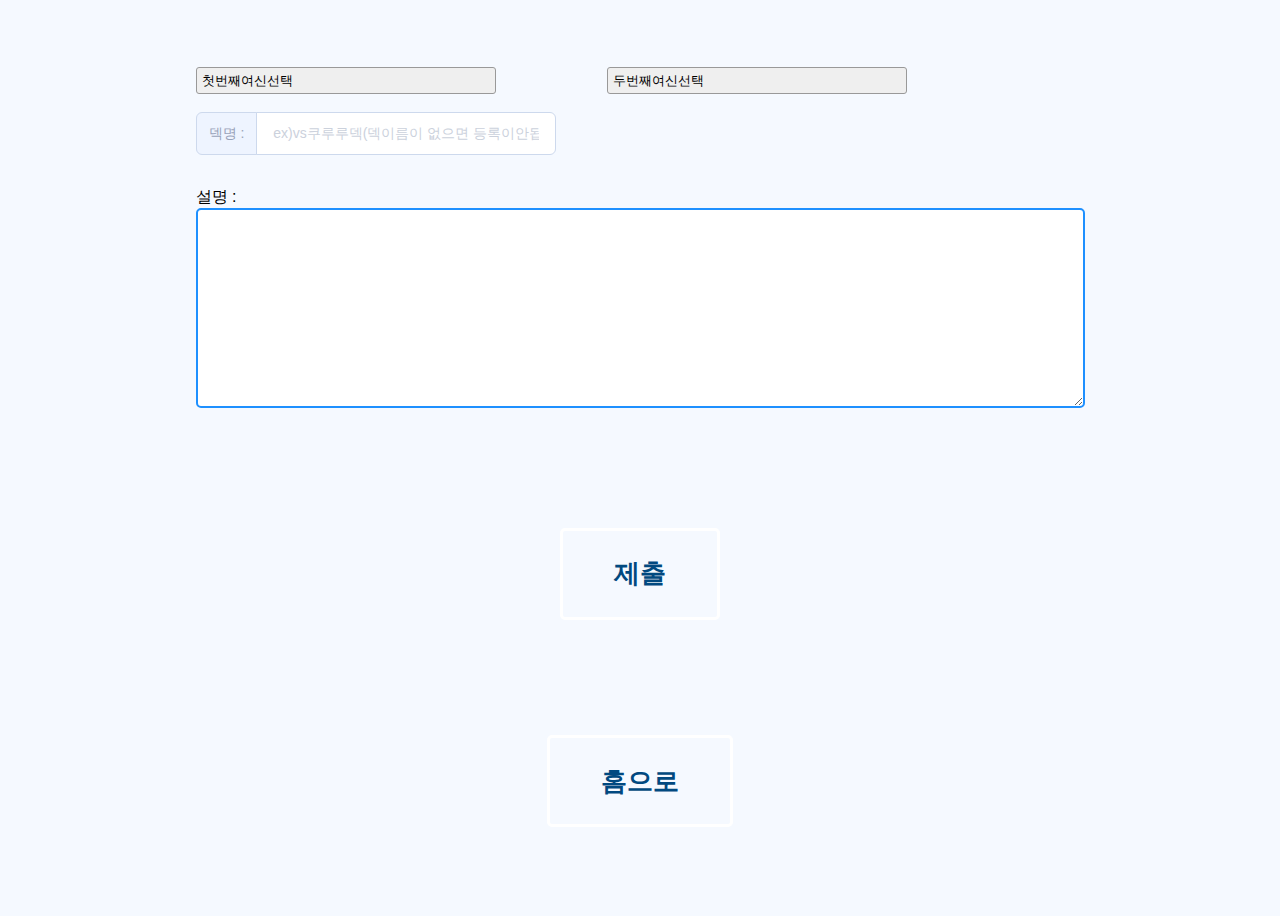
==== html/deckmake.html @ 41b7cd2e "homepage" ====
<!DOCTYPE html>
<html lang="ko">
    <head>
        
        <meta charset="UTF-8">
        <meta name="viewport" content="width=device-width,initial-scale=0.4, user-scalable=yes">
        <meta http-equiv="X-UA-Compatible" content="ie=edge">
        <title>후루요니 덱메이커 만드는중</title>

        <link rel="stylesheet" type="text/css" href="furuyoni.css">
        <style type="text/css">

        </style>
    </head>
    <body id="main">
       
        <br>

        <form action='save_page.php' method='GET' onsubmit="CheckDeck(event)">    

          

          <br>
          
        <select id="job1" name="job1" onchange="chageLangSelect()">
            <option value="" selected disabled>첫번째여신선택</option>
            <option value="1">유리나</option>
            <option value="2">유리나A</option>
            <option value="3">사이네</option>
            <option value="4">사이네A</option>
            <option value="5">사이네A2</option>
            <option value="6">히미카</option>
            <option value="7">히미카A</option>
            <option value="8">토코요</option>
            <option value="9">토코요A</option>
            <option value="10">토코요A2</option>
            <option value="11">오보로</option>
            <option value="12">오보로A</option>
            <option value="13">유키히</option>
            <option value="14">유키히A</option>
            <option value="15">신라</option>
            <option value="16">신라A</option>
            <option value="17">하가네</option>
            <option value="18">하가네A</option>
            <option value="19">치카게</option>
            <option value="20">치카게A</option>
            <option value="21">쿠루루</option>
            <option value="22">쿠루루A</option>
            <option value="23">탈리야</option>
            <option value="24">탈리야A</option>
            <option value="25">라이라</option>
            <option value="26">라이라A</option>
            <option value="27">우츠로</option>
            <option value="28">우츠로A</option>
            <option value="29">호노카</option>
            <option value="30">호노카A</option>
            <option value="31">코르누</option>
            <option value="32">야츠하</option>
            <option value="33">하츠미</option>
            <option value="34">미즈키</option>
            <option value="35">메구미</option>
            <option value="36">카나에</option>
            <option value="37">쿠루루A2</option>
            <option value="38">하츠미A</option>
            <option value="39">야츠하A</option>
            <option value="40">카무이</option>
            <option value="41">렌리</option>
        </select> 
        &nbsp;
        &nbsp;
        &nbsp;
        &nbsp;
        &nbsp;
        &nbsp;
        &nbsp;
        &nbsp;
        &nbsp;
        &nbsp;
        &nbsp;
        &nbsp;
        <select id="job2" name="job2" onchange="chageLangSelect()">
            <option value="" selected disabled>두번째여신선택</option>
            <option value="1">유리나</option>
            <option value="2">유리나A</option>
            <option value="3">사이네</option>
            <option value="4">사이네A</option>
            <option value="5">사이네A2</option>
            <option value="6">히미카</option>
            <option value="7">히미카A</option>
            <option value="8">토코요</option>
            <option value="9">토코요A</option>
            <option value="10">토코요A2</option>
            <option value="11">오보로</option>
            <option value="12">오보로A</option>
            <option value="13">유키히</option>
            <option value="14">유키히A</option>
            <option value="15">신라</option>
            <option value="16">신라A</option>
            <option value="17">하가네</option>
            <option value="18">하가네A</option>
            <option value="19">치카게</option>
            <option value="20">치카게A</option>
            <option value="21">쿠루루</option>
            <option value="22">쿠루루A</option>
            <option value="23">탈리야</option>
            <option value="24">탈리야A</option>
            <option value="25">라이라</option>
            <option value="26">라이라A</option>
            <option value="27">우츠로</option>
            <option value="28">우츠로A</option>
            <option value="29">호노카</option>
            <option value="30">호노카A</option>
            <option value="31">코르누</option>
            <option value="32">야츠하</option>
            <option value="33">하츠미</option>
            <option value="34">미즈키</option>
            <option value="35">메구미</option>
            <option value="36">카나에</option>
            <option value="37">쿠루루A2</option>
            <option value="38">하츠미A</option>
            <option value="39">야츠하A</option>
            <option value="40">카무이</option>
            <option value="41">렌리</option>
        </select>
        <br>
        <br>
        <div class="form-group">
          <span> 덱명 :</span>
          <input class="form-field" type="text"  name="deckname" placeholder="ex)vs쿠루루덱(덱이름이 없으면 등록이안됩니다)">
      </div> 
        
        <!-- <input type="text" name="deckname"><br/> -->
        
     
        설명 :  <br>
         <textarea id = "decktext" name="decktext" rows="8" cols="85"></textarea> 
  
        <!-- form action='login_page.php'>
            ID : <input id='userid' type='text'/><br>
            비밀번호 : <input id='pwd' type='password'/><br>
            <input type='submit' value = '로그인'>
          </form-->

          <!--form action='login_page.php'>
            <input type='button' 
                   value='선택' 
                   onclick="chageLangSelect()"
            />
          </form-->


          <!-- form action='a.jsp'>
            성별<br>
            <input type='checkbox' name='gender' value='female' />여성
            <input type='checkbox' name='gender' value='male' />남성
            <br>
            좋아하는 과일<br>
            <input type='checkbox' name='fruits' value='apple' />사과
            <input type='checkbox' name='fruits' value='banana' />바나나
            <input type='checkbox' name='fruits' value='orange' />오렌지
            <br>
            <input type='submit'>
          </form -->
<input type="hidden" id="deckcode1" name="deckcode1" value= "0" />
<input type="hidden" id="deckcode2" name="deckcode2"  value= "0"/>



<table border="0" width = "470">
	<th> </th>
	<th> </th>

  <tr><!-- 첫번째 줄 시작 --> 
    <td> <input type="hidden" id="c0" name="c0" onclick="DeckMakeCode1(this)" />
      <label for="c0"><span></span></label>
      <div id="c0text" style="display:none"></div>
      <img id="c0png" src="" width="300" style="display:none"></td>

    <td>  <input type="hidden" id="rc0" name="rc0" onclick="DeckMakeCode2(this)"/>
      <label for="rc0"><span></span></label>
      <div id="rc0text" style="display:none"></div>
      <img id="rc0png" src="" width="300" style="display:none"> </td>
</tr><!-- 첫번째 줄 끝 -->



<tr><!-- 두번째 줄 시작 -->
  <td>   <input type="hidden" id="c1" name="c1" onclick="DeckMakeCode1(this)" />
    <label for="c1"><span></span></label>
    <div id="c1text" style="display:none"></div>
    <img id="c1png" src="" width="300" style="display:none"></td>

  <td>  <input type="hidden" id="rc1" name="rc1" onclick="DeckMakeCode2(this)"/>
    <label for="rc1"><span></span></label>
    <div id="rc1text" style="display:none"></div>
    <img id="rc1png" src="" width="300" style="display:none"> </td>
</tr><!-- 두번째 줄 끝 -->

<tr><!-- 세번째 줄 시작 -->
  <td>  <input type="hidden" id="c2" name="c2" onclick="DeckMakeCode1(this)"/>
    <label for="c2"><span></span></label>
    <div id="c2text" style="display:none"></div>
    <img id="c2png" src="" width="300" style="display:none"> </td>

  <td>  <input type="hidden" id="rc2" name="rc2"onclick="DeckMakeCode2(this)" />
    <label for="rc2"><span></span></label>
    <div id="rc2text" style="display:none"></div>
    <img id="rc2png" src="" width="300" style="display:none"> </td>
</tr><!-- 세번째 줄 끝 -->

<tr><!-- 네번째 줄 시작 -->
  <td>
    <input type="hidden" id="c3" name="c3" onclick="DeckMakeCode1(this)"/>
    <label for="c3"><span></span></label>
    <div id="c3text" style="display:none"></div>
    <img id="c3png" src="" width="300" style="display:none">
   </td>

  <td>
    <input type="hidden" id="rc3" name="rc3" onclick="DeckMakeCode2(this)"/>
    <label for="rc3"><span></span></label>
    <div id="rc3text" style="display:none"></div>
    <img id="rc3png" src="" width="300" style="display:none"> </td>
</tr><!-- 네번째 줄 끝 -->

<tr><!-- 다번째 줄 시작 -->
  <td>
    <input type="hidden" id="c4" name="c4" onclick="DeckMakeCode1(this)"/>
    <label for="c4"><span></span></label>
    <div id="c4text" style="display:none"></div>
    <img id="c4png" src="" width="300" style="display:none"> </td>
  <td>  <input type="hidden" id="rc4" name="rc4" onclick="DeckMakeCode2(this)"/>
    <label for="rc4"><span></span></label>
    <div id="rc4text" style="display:none"></div>
    <img id="rc4png" src="" width="300" style="display:none"> </td>

</tr><!-- 다번째 줄 끝 -->

<tr><!-- 여번째 줄 시작 -->
  <td>   <input type="hidden" id="c5" name="c5" onclick="DeckMakeCode1(this)"/>
    <label for="c5"><span></span></label>
    <div id="c5text" style="display:none"></div>
    <img id="c5png" src="" width="300" style="display:none"></td>
  <td>   <input type="hidden" id="rc5" name="rc5" onclick="DeckMakeCode2(this)"/>
    <label for="rc5"><span></span></label>
    <div id="rc5text" style="display:none"></div>
    <img id="rc5png" src="" width="300" style="display:none"></td>
</tr><!-- 여번째 줄 끝 -->

<tr><!-- 일곱번째 줄 시작 -->
  <td>  <input type="hidden" id="c6" name="c6" onclick="DeckMakeCode1(this)"/>
    <label for="c6"><span></span></label>
    <div id="c6text" style="display:none"></div>
    <img id="c6png" src="" width="300" style="display:none"> </td>
  <td>  <input type="hidden" id="rc6" name="rc6" onclick="DeckMakeCode2(this)"/>
    <label for="rc6"><span></span></label>
    <div id="rc6text" style="display:none"></div>
    <img id="rc6png" src="" width="300" style="display:none"> </td>

</tr><!-- 일곱번째 줄 끝 -->

<tr><!-- 여덟번째 줄 시작 -->
  <td>  <input type="hidden" id="c7" name="c7" onclick="DeckMakeCode1(this)"/>
    <label for="c7"><span></span></label>
    <div id="c7text" style="display:none"></div>
    <img id="c7png" src="" width="300" style="display:none"> </td>
  <td>  <input type="hidden" id="rc7" name="rc7" onclick="DeckMakeCode2(this)" />
    <label for="rc7"><span></span></label>
    <div id="rc7text" style="display:none"></div>
    <img id="rc7png" src="" width="300" style="display:none"> </td>
</tr><!-- 여덟번째 줄 끝 -->


<tr><!-- 아홉번째 줄 시작 -->
  <td>   
    <input type="hidden" id="d0" name="d0" onclick="DeckMakeCode1(this)" />
    <label for="d0"><span></span></label>
    <div id="d0text" style="display:none"></div>
    <img id="d0png" src="" width="300" style="display:none"> </td>
  <td>   <input type="hidden" id="rd0" name="rd0" onclick="DeckMakeCode2(this)"/>
    <label for="rd0"><span></span></label>
    <div id="rd0text" style="display:none"></div>
    <img id="rd0png" src="" width="300" style="display:none"> </td>
</tr><!-- 아홉번째 줄 끝 -->

<tr><!-- 열번째 줄 시작 -->
  <td>   <input type="hidden" id="d1" name="d1" onclick="DeckMakeCode1(this)" />
    <label for="d1"><span></span></label>
    <div id="d1text" style="display:none"></div>
    <img id="d1png" src="" width="300" style="display:none"> </td>
  <td>   <input type="hidden" id="rd1" name="rd1" onclick="DeckMakeCode2(this)"/>
    <label for="rd1"><span></span></label>
    <div id="rd1text" style="display:none"></div>
    <img id="rd1png" src="" width="300" style="display:none"> </td>
</tr><!-- 열번째 줄 끝 -->

<tr><!-- 열하나번째 줄 시작 -->
  <td>   <input type="hidden" id="d2" name="d2" onclick="DeckMakeCode1(this)"/>
    <label for="d2"><span></span></label>
    <div id="d2text" style="display:none"></div>
    <img id="d2png" src="" width="300" style="display:none"> </td>
  <td>   <input type="hidden" id="rd2" name="rd2" onclick="DeckMakeCode2(this)"/>
    <label for="rd2"><span></span></label>
    <div id="rd2text" style="display:none"></div>
    <img id="rd2png" src="" width="300" style="display:none"> </td>
</tr><!-- 열하나번째 줄 끝 -->

<tr><!-- 열둘번째 줄 시작 -->
  <td>  <input type="hidden" id="d3" name="d3"  onclick="DeckMakeCode1(this)"/>
    <label for="d3"><span></span></label>
    <div id="d3text" style="display:none"></div>
    <img id="d3png" src="" width="300" style="display:none">  </td>
  <td>   <input type="hidden" id="rd3" name="rd3" onclick="DeckMakeCode2(this)" />
    <label for="rd3"><span></span></label>
    <div id="rd3text" style="display:none"></div>
    <img id="rd3png" src="" width="300" style="display:none"> </td>
</tr><!-- 열둘번째 줄 끝 -->

<tr><!-- 열셋번째 줄 시작 -->
  <td>  </td>
  <td>  </td>
</tr><!-- 열셋번째 줄 끝 -->
</table>




<div class="container">
<button type="submit" class="btn-3">제출</button>
</div>
</form>     


<div class="container">
  <button class="btn-3"  onclick="location.href='index.html'">홈으로</button>
</div>


<script> 
  function CheckDeck()
  {
      var count = 0;
    
      // 7개 이상체크
      for(var i = 0; i < 7;i++)
      {
        if(document.getElementById("c"+i).checked)
        {
          count++;
        }
    
        if(document.getElementById("rc"+i).checked)
        {
          count++;
        }
       
      }
      if(count != 7)
      { 

        
        alert("통상패가 7개 이하입니다.");
        event.preventDefault();
        returnToPreviousPage();
        
        return false;
        
      }
       


      count = 0;
      // 4개이상체크
      for(var i = 0; i < 4;i++)
        {
          if(document.getElementById("d"+i).checked)
          {
            count++;
          }
        
          if(document.getElementById("rd"+i).checked)
          {
            count++;
          }
       
        }
        if(count != 3)
       {
        alert("비장패가 3개 이하입니다.");
        event.preventDefault();
        returnToPreviousPage();
        return false;
      
        }

        return true;

  } 
  </script>


<script> 
  function DeckMakeCode1(e)
  { 
      var DECKCODE1 = document.getElementById("deckcode1");
      var temp = 0;
      var count = 0;
    
      // 7개 이상체크
      for(var i = 0; i < 7;i++)
      {
        if(document.getElementById("c"+i).checked)
        {
          count++;
        }
        if(count > 7)
        {
          alert("통상패 7개가 넘어갑니다");
          document.getElementById(e.id).checked = false;
          return;
        }
        if(document.getElementById("rc"+i).checked)
        {
          count++;
        }
        if(count > 7)
        {
          alert("통상패 7개가 넘어갑니다");
          document.getElementById(e.id).checked = false;
          return;
        }
      }


      count = 0;
      // 4개이상체크
      for(var i = 0; i < 4;i++)
        {
            if(document.getElementById("d"+i).checked)
            {
              count++;
            }
            if(count > 3)
            {
              alert("비장패 3개가 넘어갑니다");
              document.getElementById(e.id).checked = false;
              return;
            }
            if(document.getElementById("rd"+i).checked)
            {
              count++;
            }
            if(count > 3)
            {
              alert("비장패 3개가 넘어갑니다");
              document.getElementById(e.id).checked = false;
              return;
            }
        }



      for(var i = 0; i < 7;i++)
      {
        if(document.getElementById("c"+i).checked)
        {
         temp = temp + Math.pow(2,i);
        }
      }
      for(var i = 0; i < 4;i++)
        {
          if(document.getElementById("d"+i).checked)
          {
            temp = temp + Math.pow(2,i+8);
          }
        }
        DECKCODE1.value = temp;


    
  } 
  </script>

<script> 
  function DeckMakeCode2(e)
  { 
      var DECKCODE2 = document.getElementById("deckcode2");
      var temp = 0;
      var count = 0;

 // 7개 이상체크
      for(var i = 0; i < 7;i++)
      {
        if(document.getElementById("c"+i).checked)
        {
          count++;
        }
        if(count > 7)
        {
          alert("통상패 7개가 넘어갑니다");
          document.getElementById(e.id).checked = false;
          return;
        }
        if(document.getElementById("rc"+i).checked)
        {
          count++;
        }
        if(count > 7)
        {
          alert("통상패 7개가 넘어갑니다");
          document.getElementById(e.id).checked = false;
          return;
        }
      }

      count = 0;
      // 4개이상체크
      for(var i = 0; i < 4;i++)
        {
              if(document.getElementById("d"+i).checked)
              {
                count++;
              }
              if(count > 3)
              {
                alert("비장패 3개가 넘어갑니다");
                document.getElementById(e.id).checked = false;
                return;
              }
              if(document.getElementById("rd"+i).checked)
              {
                count++;
              }
              if(count > 3)
              {
                alert("비장패 3개가 넘어갑니다");
                document.getElementById(e.id).checked = false;
                return;
              }
        }

      for(var i = 0; i < 7;i++)
      {
        if(document.getElementById("rc"+i).checked)
        {
         temp = temp + Math.pow(2,i);
        }
      }
      for(var i = 0; i < 4;i++)
        {
          if(document.getElementById("rd"+i).checked)
          {
            temp = temp + Math.pow(2,i+8);
          }
        }
       
      DECKCODE2.value = temp;
  } 
  </script>

<!-- <script> 
  function makedeckcode(e)
  { 
      var first = document.getElementById(e);
      var value = document.getElementById("deckcode1");
     
      if(first.checked == true)
      {
        var flag = 1;
      }
      else
      {
        var flag = 0;
      }
      
      value.value("501");

       
     
  } 
  </script> -->
   
<script> 
  function chageLangSelect()
  { 
      var first = document.getElementById("job1");
      var second = document.getElementById("job2");
      var selectValue1 = first.options[first.selectedIndex].value;
      var selectValue2 = second.options[second.selectedIndex].value;
      var selectText1 = first.options[first.selectedIndex].text;
      var selectText2 = second.options[second.selectedIndex].text;
     // var target = document.getElementById("good");
     
      if(selectValue1 != "" && selectValue2 != "")
      {
          toggleImg();
          toggleImg2();
      }


  } 
  </script>
  <script>
      function toggleImg() {

        
        var first = document.getElementById("job1");
        var selectValue1 = first.options[first.selectedIndex].value;



        var yurinage = ["1.참", "2.일섬" ,"3.자루 치기","4.거합","5.기백","6.압도","7.기염만장"];
        var yurinabi = ["S1.월영이 떨어지니","S2.해안엔 파랑 일며","S3.쪽배에서 쉬노니","S4.아마네 유리나의 저력"];

        var yurinaAge = ["1.난타",	"2.일섬",	"3.자루치기",	"4.거합",	"5.기백",	"6.콩알탄",	"7.기염만장" ];
        var yurinaAbi = ["S1.월영이 떨어지니",	"S2.불완전 파도치는 폭풍우"	,"S3.쪽배에서 쉬노니"	,"S4.아마네 유리나의 저력"];

        var sainege =["1.팔방 휘두르기", "2.낫 베기" ,"3.석돌 치기","4.간파","5.권역","6.충음정","7.무음벽"];
        var sainebi = ["S1.율동호극","S2.항명공진","S3.무음쇄빙","S4.히사메 사이네의 최후의 종극"];

        var saineAge =["1.팔방 휘두르기",	"2.낫 베기"	,"3.얼음의 소리"	,"4.간파",	"5.권역"	,"6.반주",	"7.무음벽"];
        var saineAbi = ["S1.율동호극",	"S2.이중주: 탄주빙명"	,"S3.무음쇄빙",	"S4.히사메 사이네의 최후의 종극"];

        var saineA2ge =["1.팔방 휘두르기",	"2.배신",	"3.무게추",	"4.간파",	"5.권역"	,"6.충음정"	,"7.유향벽"];
        var saineA2bi = ["S1.율동호극",	"S2.항명공진",	"S3.절창절화",	"S4.히사메 사이네의 최후의 종극"];

        var himikage =["1.슛", "2.래피드 파이어" ,"3.매그넘 캐논","4.풀 버스트","5.백스탭","6.백 드래프트","7.스모크"];
        var himikabi = ["S1.레드 블릿","S2.크림즌 제로","S3.스칼렛 이매진","S4.버밀리언 필드"];

        var himikaAge =["1.슛",	"2.화염류",	"3.매그넘 캐논",	"4.풀 버스트"	,"5.살의"	,"6.백드래프트"	,"7.스모크"];
        var himikaAbi =["S1.레드 불릿",	"S2.염천・쿠레나이히미카",	"S3.스칼렛 이매진",	"S4.버밀리온 필드"];

        var tokoyoge =["1.빗어 내리기", "2.우아한 타격" ,"3.날뛰는 토끼","4.시의 춤","5.부채 뒤집기","6.바람의 무대","7.맑음의 무대"];
        var tokoyobi = ["S1.영원한 꽃","S2.천년의 새","S3.무궁한 바람","S4.불변의 달"];

        var tokoyoAge =["1.연주 흘리기"	,"2.우아한 타격",	"3.날뛰는 토끼",	"4.시의 춤",	"5.양지의 소리"	,"6.바람의 무대",	"7.맑음의 무대"];
        var tokoyoAbi =["S1.영원의 꽃",	"S2.이중주: 취탄양명",	"S3.무궁의 바람",	"S4.토코요의 달"];

        var tokoyoA2ge =["1.빗어내리기"	,"2.두려움 흘리기",	"3.날뛰는 토끼"	,"4.시의 춤",	"5.부채 뒤집기"	,"6.바람의 무대",	"7.맑음의 무대"];
        var tokoyoA2bi =["S1.영원의 꽃"	,"S2. 유구의 눈",	"S3. 덧없이 지는 여덟겹벛꽃",	"S4.토코요의 달"];

        var oboroge =["1.철사",	"2.그림자 마름",	"3.참격난무",	"4.닌자 걸음",	"5.유도",	"6.분신술",	"7.생체활성"];
        var oborobi =["S1.쿠마스케",	"S2.토비카게",	"S3.우로우오",	"S4.미카즈라"];

        var oboroAge =["1.철사",	"2.수리검",	"3.기습",	"4.닌자 걸음",	"5.유도",	"6.분신술",	"7.생체활성"];
        var oboroAbi =["S1.쿠마스케",	"S2.토비카게",	"S3.우로우오",	"S4.신대의 가지"];

        var yukihige =["1.바늘 숨기기 // 바늘 뱉기",	"2.불꽃장치 // 손뼉치기",	"3.휘둘러치기 // 끌어당기기",	"4.휘두르기 // 찔러넣기",	"5.우산 돌리기",	"6.뒷걸음질 // 숨어들기",	"7. 인연 맺기"];
        var yukihibi =["S1.흩날리는 눈꽃",	"S2.일렁이는 불꽃",	"S3.끈적이는 원통함",	"S4.빙 도는 한"];

        var yukihiAge =["1.바늘 숨기기 // 바늘 뱉기",	"2.조력 // 위협",	"3.휘둘러치기 // 끌어당기기",	"4.씨실 // 날실",	"5.우산 돌리기",	"6.뒷걸음질 // 숨어들기",	"7. 인연 맺기"];
        var yukihiAbi =["S1.흩날리는 눈꽃",	"S2.살랑이는 옷깃",	"S3.끈적이는 원통함",	"S4.빙 도는 한"];

        var sinlage =["1.입론",	"2.반론",	"3.궤변",	"4.인용",	"5.선동",	"6.장담",	"7.논파"];
        var sinlabi =["S1.완전논파",	"S2.일절이해",	"S3.천지반박",	"S4.신라판증"];

        var sinlaAge =["1.입론",	"2.진언",	"3.궤변",	"4.인용",	"5.선동",	"6.사도",	"7.논파"];
        var sinlaAbi =["S1.완전논파",	"S2.일절이해",	"S3.전지경전",	"S4.신라판증"];

        var haganege =["1.원심격",	"2.사풍진",	"3.대지 부수기",	"4.초반동",	"5.원무련",	"6.종 울리기",	"7.인력장"];
        var haganebi =["S1.대천공 크래쉬",	"S2.대파종 메갈로벨",	"S3.대중력 어트랙트",	"S4.대산맥 리스펙트"];

        var haganeAge =["1.화롯불",	"2.선회기",	"3.대지 부수기",	"4.초반동",	"5.원무련",	"6.종 울리기",	"7.인력장"];
        var haganeAbi =["S1.대연성 마테리얼",	"S2.대파종 메갈로벨",	"S3.대중력 어트랙트",	"S4.대산맥 리스펙트"];

        var chikagege =["1.쿠나이 투척",	"2.독침",	"3.둔갑술",	"4.목 베기",	"5.독 안개",	"6.까치발 걸음",	"7.진흙탕"];
        var chikagebi =["S1.호로비의 영혼 독",	"S2.반기에 얽힌 독",	"S3.윤회의 안개 독",	"S4.야미쿠라 치카게의 사는 길"];

        var chikageAge =["1.쿠나이 투척",	"2.독침",	"3.둔갑술",	"4.목 베기",	"5.장치 종이우산",	"6.분전",	"7.진흙탕"];
        var chikageAbi =["S1.호로비의 영혼 독",	"S2.반기에 얽힌 독",	"S3.윤회의 안개 독",	"S4.잔재의 인연 독"];

        var kururuge =["1.일레키텔",	"2.엑셀러",	"3.쿠루루~웅",	"4.토네이도",	"5.리게이너",	"6.모듀르~",	"7.리플렉터"];
        var kururubi =["S1.드레인 데빌",	"S2.빅 골렘",	"S3.인더스트리아",	"S4.신섭장치: 쿠루루식"];

        var kururuAge =["1.애널라이즈",	"2.엑셀러",	"3.다우징",	"4.토네이도",	"5.리게이너",	"6.모듀르~",	"7.리플렉터"];
        var kururuAbi =["S1.드레인 데빌",	"S2.빅 골렘",	"S3.라스트 리서치",	"S4.신섭장치: 쿠루루식"];

        var sariyage =["1.Burning Steam",	"2.Waving Edge",	"3.Shield Charge",	"4.Steam Cannon",	"5.Stunt",	"6.Roaring",	"7.Turbo Switch"];
        var sariyabi =["S1.Alpha-Edge",	"S2.Omega-Burst",	"S3.Thallya's Masterpiece",	"S4.Julia's BlackBox"];
                
        var sariyaAge =["1.Burning Steam",	"2.Waving Edge",	"3.Shield Charge",	"4.Steam Cannon",	"5.Quick Change",	"6.Roaring",	"7.Turbo Switch"];
        var sariyaAbi =["S1.BlackBox NEO",	"S2.OMNIS-Blaster",	"S3.Thallya's Masterpiece",	"S4.Julia's BlackBox"];
        
        var rairage =["1.짐승발톱",	"2.풍뢰격",	"3.윤회의 발톱",	"4.바람 달리기",	"5.풍뢰의 지혜",	"6.울부짖기",	"7.허공답보"];
        var rairabi =["S1.뇌라풍신조",	"S2.천뢰소환진",	"S3.풍마초래공",	"S4.원환륜회선"];
        
        var rairaAge =["1.짐승발톱",	"2.폭풍",	"3.윤회의 발톱",	"4.바람 달리기",	"5.풍뢰의 지혜",	"6.대폭풍우",	"7.허공답보"];
        var rairaAbi =["S1.뇌라풍신조",	"S2.천뢰소환진",	"S3.진풍제천의",	"S4.원환륜회선"];
        
        var uchuroge =["1.원월",	"2.검은 파동",	"3.수확",	"4.중압",	"5.그림자 날개",	"6.그림자 벽",	"7.유회주"];
        var uchurobi =["S1.회멸",	"S2.허위",	"S3.종말",	"S4.마식"];

        var uchuroAge =["1.원월",	"2.좀 먹는 먼지",	"3.수확",	"4.중압",	"5.그림자 날개",	"6.그림자 벽",	"7.유회주"];
        var uchuroAbi =["S1.잔향장치: 쿠루루식",	"S2.허위",	"S3.종말",	"S4.마식"];

        var honokage =["1.정령식",	"2.벚꽃보라",	"3.의기공진",	"4.벚꽃 날개",	"5.벚꽃 부적",	"6.지휘",	"7.순풍"];
        var honokabi =["S1.가슴에 추억을",	"S2.이 깃발의 이름 아래",	"S3.사계는 다시 돌아온다",	"S4.만천의 꽃길에서"];
        
        var honokaAge =["1.벚꽃 쌍검",	"2.벚꽃보라",	"3.의기공진",	"4.벚꽃 날개",	"5.벚꽃 부적",	"6.지휘",	"7.순풍"];
        var honokaAbi =["S1.나홀로 눈이 뜨여",	"S2.이 깃발의 이름 아래",	"S3.사계는 다시 돌아온다",	"S4.만천의 꽃길에서"];
        
        var corunuge =["1.눈의 칼날",	"2.선회날",	"3.검의 춤",	"4.눈 타기",	"5.절대영도",	"6.동상",	"7.서리 가시덤불"];
        var corunubi =["S1.콘루 루얀페",	"S2.레탈 레라",	"S3.우파스톰",	"S4.포르챨 토"];
        
        var yachuhage =["1.별의 손톱",	"2.어둠의 칼날",	"3.거울의 악마",	"4.환영보법",	"5.의지",	"6.계약",	"7.다가오는 꽃"];
        var yachuhabi =["S1.후타바거울의 재앙신",	"S2.요츠바거울의 전래동요",	"S3.무츠바거울의 별바다",	"S4.야츠하거울의 저편"];
        
        var hachumige =["1.수뢰포",	"2.수류",	"3.강산",	"4.해일",	"5.준비만전",	"6.나침반",	"7.파도 부르기"];
        var hachumibi =["S1.이사나 해역",	"S2.오요기비 포화",	"S3.카라하리 등대",	"S4.미오비키 항로"];
        
        var mizukige =["1.진두",	"2.반공",	"3.쏘아 떨구기",	"4.호령",	"5.방벽",	"6.제압전진",	"7.전장"];
        var mizukibi =["S1.천주팔룡각",	"S2.삼중슬환노",	"S3.대수순무문",	"S4.야마시로 미즈키의 전투의 함성"];
        
        var megumige =["1.공섬",	"2.타척",	"3.껍질치기",	"4.장대 찌르기",	"5.갈대",	"6.봉선화",	"7.찔레꽃"];
        var megumibi =["S1.인과율의 뿌리",	"S2.가능성의 가지",	"S3.결말의 과실",	"S4.타키가와 메구미의 손바닥 안"];

        var kanaege =["1.공상",	"2.각본화",	"3.연출화",	"4.단행",	"5.잔광",	"6.즉흥",	"7.봉살"];
        var kanaebi =["S1.어렴풋한 이야기",	"S2.무수한 별빛",	"S3.이 밤을 굽이굽이 펴리라",	"S4.겨레의 머나먼 하늘"];


        var kururuA2ge =["1.블래스터",	"2.레일건",	"3.쿠루루~웅",	"4.토네이도",	"5.리게이너",	"6.모듀르~",	"7.리플렉터"];
        var kururuA2bi =["S1.드레인 데빌",	"S2.빅 골렘",	"S3.인더스트리아",	"S4.커넥트 다이브"];

        var hachumiAge =["1.수뢰포",	"2.수류",	"3.강산",	"4.잠뢰",	"5.준비만전",	"6.나침반",	"7.파도 부르기"];
        var hachumiAbi =["S1.사기리 해역",	"S2.오요기비 포화",	"S3.카라하리 등대",	"S4.와다나카 항로"];
        
        var yachuhaAge =["1.별의 손톱",	"2.어둠의 칼날",	"3.거울의 악마",	"4.환영보법",	"5.의지",	"6.계약",	"7.다가오는 꽃"];
        var yachuhaAbi =["S1.야츠하거울의 허무의 벛꽃 재앙신"];

        var kamuige =["1.붉은 칼날",	"2.산화인",	"3.사검난인",	"4.베어내기",	"5.바늘 빼기",	"6.혈정난류",	"7.피보라"];
        var kamuibi =["S1.등불",	"S2.무덤길",	"S3.주검",	"S4.이치"];

        var renlige =["1.거짓 찌르기",	"2.임시변통",	"3.누명 씌우기",	"4.약올리는 몸짓",	"5.뜬구름 잡기",	"6.낚시질",	"7.감쪽같은 속임수"];
        var renlibi =["S1.루루라라리",	"S2.라나라로미레리라",	"S3.내라라려루레",	"S4.요야마 렌리의 말로"];

        


        





        if(selectValue1 == "1")
        {
          var ge = yurinage;
          var bi = yurinabi;
        }
        else if(selectValue1 == "2")
        {
          var ge = yurinaAge;
          var bi = yurinaAbi;
        }
        else if(selectValue1 == "3")
        {
          var ge = sainege;
          var bi = sainebi;
        }
        else if(selectValue1 == "4")
        {
          var ge = saineAge
;
          var bi = saineAbi
;
        }
        else if(selectValue1 == "5")
        {
          var ge = saineA2ge
;
          var bi = saineA2bi
;
        }
        else if(selectValue1 == "6")
        {
          var ge = himikage
;
          var bi = himikabi
;
        }
        else if(selectValue1 == "7")
        {
          var ge = himikaAge
;
          var bi = himikaAbi
;
        }
        else if(selectValue1 == "8")
        {
          var ge = tokoyoge
;
          var bi = tokoyobi
;
        }
        else if(selectValue1 == "9")
        {
          var ge = tokoyoAge
;
          var bi = tokoyoAbi
;
        }
        else if(selectValue1 == "10")
        {
          var ge = tokoyoA2ge
;
          var bi = tokoyoA2bi
;
        }
        else if(selectValue1 == "11")
        {
          var ge = oboroge
;
          var bi = oborobi
;
        }
        else if(selectValue1 == "12")
        {
          var ge = oboroAge
;
          var bi = oboroAbi
;
        }
        else if(selectValue1 == "13")
        {
          var ge = yukihige
;
          var bi = yukihibi
;
        }
        else if(selectValue1 == "14")
        {
          var ge = yukihiAge
;
          var bi = yukihiAbi
;
        }
        else if(selectValue1 == "15")
        {
          var ge = sinlage
;
          var bi = sinlabi
;
        }
        else if(selectValue1 == "16")
        {
          var ge = sinlaAge
;
          var bi = sinlaAbi
;
        }
        else if(selectValue1 == "17")
        {
          var ge = haganege
;
          var bi = haganebi
;
        }
        else if(selectValue1 == "18")
        {
          var ge = haganeAge
;
          var bi = haganeAbi
;
        }
        else if(selectValue1 == "19")
        {
          var ge = chikagege
;
          var bi = chikagebi
;
        }
        else if(selectValue1 == "20")
        {
          var ge = chikageAge
;
          var bi = chikageAbi
;
        }
        else if(selectValue1 == "21")
        {
          var ge = kururuge
;
          var bi = kururubi
;
        }
        else if(selectValue1 == "22")
        {
          var ge = kururuAge
;
          var bi = kururuAbi
;
        }
        else if(selectValue1 == "23")
        {
          var ge = sariyage
;
          var bi = sariyabi
;
        }
        else if(selectValue1 == "24")
        {
          var ge = sariyaAge
;
          var bi = sariyaAbi
;
        }
        else if(selectValue1 == "25")
        {
          var ge = rairage
;
          var bi = rairabi
;
        }
        else if(selectValue1 == "26")
        {
          var ge = rairaAge
;
          var bi = rairaAbi
;
        }
        else if(selectValue1 == "27")
        {
          var ge = uchuroge
;
          var bi = uchurobi
;
        }
        else if(selectValue1 == "28")
        {
          var ge = uchuroAge
;
          var bi = uchuroAbi
;
        }
        else if(selectValue1 == "29")
        {
          var ge = honokage
;
          var bi = honokabi
;
        }
        else if(selectValue1 == "30")
        {
          var ge = honokaAge
;
          var bi = honokaAbi
;
        }
        else if(selectValue1 == "31")
        {
          var ge = corunuge
;
          var bi = corunubi
;
        }
        else if(selectValue1 == "32")
        {
          var ge = yachuhage
;
          var bi = yachuhabi
;
        }
        else if(selectValue1 == "33")
        {
          var ge = hachumige
;
          var bi = hachumibi
;
        }
        else if(selectValue1 == "34")
        {
          var ge = mizukige
;
          var bi = mizukibi
;
        }
        else if(selectValue1 == "35")
        {
          var ge = megumige
;
          var bi = megumibi
;
        }
        else if(selectValue1 == "36")
        {
          var ge = kanaege
;
          var bi = kanaebi
;
        }
        else if(selectValue1 == "37")
        {
          var ge = kururuA2ge
;
          var bi = kururuA2ge
;
        }
        else if(selectValue1 == "38")
        {
          var ge = hachumiAge
;
          var bi = hachumiAbi
;
        }
        else if(selectValue1 == "39")
        {
          var ge = yachuhaAge
;
          var bi = yachuhaAbi
;
        }
        else if(selectValue1 == "40")
        {
          var ge = kamuige
;
          var bi = kamuibi
;
        }
        else if(selectValue1 == "41")
        {
          var ge = renlige
;
          var bi = renlibi
;
        }

        



        for(var x = 0; x < 8;x++)
       {   
        document.getElementById("c"+x).type = "hidden";
        document.getElementById("c"+x+"png").style.display = "none";
        document.getElementById("c"+x+"png").src = "";
        document.getElementById("c"+x+"text").style.display = "none";
        document.getElementById("c"+x+"text").innerText= ""; //ge[x]

        
       }
      for(var x = 0; x < 4;x++)
      {   
        
        document.getElementById("d"+x).type = "hidden";
        document.getElementById("d"+x+"png").style.display = "none";
        document.getElementById("d"+x+"png").src = "";
        document.getElementById("d"+x+"text").style.display = "none";
        document.getElementById("d"+x+"text").innerText= "";

 
       }
















        for(x in ge)
        {
              //document.getElementById("card1").src = "https://main-bakafire.ssl-lolipop.jp/furuyoni/na/images/card/cards/na_01_o_s/na_01_o_s_4.png";
          document.getElementById("c"+x).type = "checkbox";
          document.getElementById("c"+x).checked = false;
          //document.getElementById("c"+x).removeAttribute("checked");
          document.getElementById("c"+x+"png").style.display = "block";
          document.getElementById("c"+x+"png").src = "/images/ge/"+selectValue1 + "/" + x+".png";
          document.getElementById("c"+x+"text").style.display = "block";
          document.getElementById("c"+x+"text").innerText= ge[x];
     
    
        }

        for(x in bi)
        {
              //document.getElementById("card1").src = "https://main-bakafire.ssl-lolipop.jp/furuyoni/na/images/card/cards/na_01_o_s/na_01_o_s_4.png";
          document.getElementById("d"+x).type = "checkbox";
          document.getElementById("d"+x).checked = false;
        //  document.getElementById("d"+x).onclick = TESTMAKECODE();
          document.getElementById("d"+x+"png").style.display = "block";
          document.getElementById("d"+x+"png").src = "/images/bi/"+selectValue1 + "/" + x+".png";
          document.getElementById("d"+x+"text").style.display = "block";
          document.getElementById("d"+x+"text").innerText= bi[x];
          
        }
        
      
      }
    </script>
    <script>
      function toggleImg2() {


        var first = document.getElementById("job2");
        var selectValue1 = first.options[first.selectedIndex].value;
        


        var yurinage = ["1.참", "2.일섬" ,"3.자루 치기","4.거합","5.기백","6.압도","7.기염만장"];
        var yurinabi = ["S1.월영이 떨어지니","S2.해안엔 파랑 일며","S3.쪽배에서 쉬노니","S4.아마네 유리나의 저력"];

        var yurinaAge = ["1.난타",	"2.일섬",	"3.자루치기",	"4.거합",	"5.기백",	"6.콩알탄",	"7.기염만장" ];
        var yurinaAbi = ["S1.월영이 떨어지니",	"S2.불완전 파도치는 폭풍우"	,"S3.쪽배에서 쉬노니"	,"S4.아마네 유리나의 저력"];

        var sainege =["1.팔방 휘두르기", "2.낫 베기" ,"3.석돌 치기","4.간파","5.권역","6.충음정","7.무음벽"];
        var sainebi = ["S1.율동호극","S2.항명공진","S3.무음쇄빙","S4.히사메 사이네의 최후의 종극"];

        var saineAge =["1.팔방 휘두르기",	"2.낫 베기"	,"3.얼음의 소리"	,"4.간파",	"5.권역"	,"6.반주",	"7.무음벽"];
        var saineAbi = ["S1.율동호극",	"S2.이중주: 탄주빙명"	,"S3.무음쇄빙",	"S4.히사메 사이네의 최후의 종극"];

        var saineA2ge =["1.팔방 휘두르기",	"2.배신",	"3.무게추",	"4.간파",	"5.권역"	,"6.충음정"	,"7.유향벽"];
        var saineA2bi = ["S1.율동호극",	"S2.항명공진",	"S3.절창절화",	"S4.히사메 사이네의 최후의 종극"];

        var himikage =["1.슛", "2.래피드 파이어" ,"3.매그넘 캐논","4.풀 버스트","5.백스탭","6.백 드래프트","7.스모크"];
        var himikabi = ["S1.레드 블릿","S2.크림즌 제로","S3.스칼렛 이매진","S4.버밀리언 필드"];

        var himikaAge =["1.슛",	"2.화염류",	"3.매그넘 캐논",	"4.풀 버스트"	,"5.살의"	,"6.백드래프트"	,"7.스모크"];
        var himikaAbi =["S1.레드 불릿",	"S2.염천・쿠레나이히미카",	"S3.스칼렛 이매진",	"S4.버밀리온 필드"];

        var tokoyoge =["1.빗어 내리기", "2.우아한 타격" ,"3.날뛰는 토끼","4.시의 춤","5.부채 뒤집기","6.바람의 무대","7.맑음의 무대"];
        var tokoyobi = ["S1.영원한 꽃","S2.천년의 새","S3.무궁한 바람","S4.불변의 달"];

        var tokoyoAge =["1.연주 흘리기"	,"2.우아한 타격",	"3.날뛰는 토끼",	"4.시의 춤",	"5.양지의 소리"	,"6.바람의 무대",	"7.맑음의 무대"];
        var tokoyoAbi =["S1.영원의 꽃",	"S2.이중주: 취탄양명",	"S3.무궁의 바람",	"S4.토코요의 달"];

        var tokoyoA2ge =["1.빗어내리기"	,"2.두려움 흘리기",	"3.날뛰는 토끼"	,"4.시의 춤",	"5.부채 뒤집기"	,"6.바람의 무대",	"7.맑음의 무대"];
        var tokoyoA2bi =["S1.영원의 꽃"	,"S2. 유구의 눈",	"S3. 덧없이 지는 여덟겹벛꽃",	"S4.토코요의 달"];

        var oboroge =["1.철사",	"2.그림자 마름",	"3.참격난무",	"4.닌자 걸음",	"5.유도",	"6.분신술",	"7.생체활성"];
        var oborobi =["S1.쿠마스케",	"S2.토비카게",	"S3.우로우오",	"S4.미카즈라"];

        var oboroAge =["1.철사",	"2.수리검",	"3.기습",	"4.닌자 걸음",	"5.유도",	"6.분신술",	"7.생체활성"];
        var oboroAbi =["S1.쿠마스케",	"S2.토비카게",	"S3.우로우오",	"S4.신대의 가지"];

        var yukihige =["1.바늘 숨기기 // 바늘 뱉기",	"2.불꽃장치 // 손뼉치기",	"3.휘둘러치기 // 끌어당기기",	"4.휘두르기 // 찔러넣기",	"5.우산 돌리기",	"6.뒷걸음질 // 숨어들기",	"7. 인연 맺기"];
        var yukihibi =["S1.흩날리는 눈꽃",	"S2.일렁이는 불꽃",	"S3.끈적이는 원통함",	"S4.빙 도는 한"];

        var yukihiAge =["1.바늘 숨기기 // 바늘 뱉기",	"2.조력 // 위협",	"3.휘둘러치기 // 끌어당기기",	"4.씨실 // 날실",	"5.우산 돌리기",	"6.뒷걸음질 // 숨어들기",	"7. 인연 맺기"];
        var yukihiAbi =["S1.흩날리는 눈꽃",	"S2.살랑이는 옷깃",	"S3.끈적이는 원통함",	"S4.빙 도는 한"];

        var sinlage =["1.입론",	"2.반론",	"3.궤변",	"4.인용",	"5.선동",	"6.장담",	"7.논파"];
        var sinlabi =["S1.완전논파",	"S2.일절이해",	"S3.천지반박",	"S4.신라판증"];

        var sinlaAge =["1.입론",	"2.진언",	"3.궤변",	"4.인용",	"5.선동",	"6.사도",	"7.논파"];
        var sinlaAbi =["S1.완전논파",	"S2.일절이해",	"S3.전지경전",	"S4.신라판증"];

        var haganege =["1.원심격",	"2.사풍진",	"3.대지 부수기",	"4.초반동",	"5.원무련",	"6.종 울리기",	"7.인력장"];
        var haganebi =["S1.대천공 크래쉬",	"S2.대파종 메갈로벨",	"S3.대중력 어트랙트",	"S4.대산맥 리스펙트"];

        var haganeAge =["1.화롯불",	"2.선회기",	"3.대지 부수기",	"4.초반동",	"5.원무련",	"6.종 울리기",	"7.인력장"];
        var haganeAbi =["S1.대연성 마테리얼",	"S2.대파종 메갈로벨",	"S3.대중력 어트랙트",	"S4.대산맥 리스펙트"];

        var chikagege =["1.쿠나이 투척",	"2.독침",	"3.둔갑술",	"4.목 베기",	"5.독 안개",	"6.까치발 걸음",	"7.진흙탕"];
        var chikagebi =["S1.호로비의 영혼 독",	"S2.반기에 얽힌 독",	"S3.윤회의 안개 독",	"S4.야미쿠라 치카게의 사는 길"];

        var chikageAge =["1.쿠나이 투척",	"2.독침",	"3.둔갑술",	"4.목 베기",	"5.장치 종이우산",	"6.분전",	"7.진흙탕"];
        var chikageAbi =["S1.호로비의 영혼 독",	"S2.반기에 얽힌 독",	"S3.윤회의 안개 독",	"S4.잔재의 인연 독"];

        var kururuge =["1.일레키텔",	"2.엑셀러",	"3.쿠루루~웅",	"4.토네이도",	"5.리게이너",	"6.모듀르~",	"7.리플렉터"];
        var kururubi =["S1.드레인 데빌",	"S2.빅 골렘",	"S3.인더스트리아",	"S4.신섭장치: 쿠루루식"];

        var kururuAge =["1.애널라이즈",	"2.엑셀러",	"3.다우징",	"4.토네이도",	"5.리게이너",	"6.모듀르~",	"7.리플렉터"];
        var kururuAbi =["S1.드레인 데빌",	"S2.빅 골렘",	"S3.라스트 리서치",	"S4.신섭장치: 쿠루루식"];

        var sariyage =["1.Burning Steam",	"2.Waving Edge",	"3.Shield Charge",	"4.Steam Cannon",	"5.Stunt",	"6.Roaring",	"7.Turbo Switch"];
        var sariyabi =["S1.Alpha-Edge",	"S2.Omega-Burst",	"S3.Thallya's Masterpiece",	"S4.Julia's BlackBox"];
                
        var sariyaAge =["1.Burning Steam",	"2.Waving Edge",	"3.Shield Charge",	"4.Steam Cannon",	"5.Quick Change",	"6.Roaring",	"7.Turbo Switch"];
        var sariyaAbi =["S1.BlackBox NEO",	"S2.OMNIS-Blaster",	"S3.Thallya's Masterpiece",	"S4.Julia's BlackBox"];
        
        var rairage =["1.짐승발톱",	"2.풍뢰격",	"3.윤회의 발톱",	"4.바람 달리기",	"5.풍뢰의 지혜",	"6.울부짖기",	"7.허공답보"];
        var rairabi =["S1.뇌라풍신조",	"S2.천뢰소환진",	"S3.풍마초래공",	"S4.원환륜회선"];
        
        var rairaAge =["1.짐승발톱",	"2.폭풍",	"3.윤회의 발톱",	"4.바람 달리기",	"5.풍뢰의 지혜",	"6.대폭풍우",	"7.허공답보"];
        var rairaAbi =["S1.뇌라풍신조",	"S2.천뢰소환진",	"S3.진풍제천의",	"S4.원환륜회선"];
        
        var uchuroge =["1.원월",	"2.검은 파동",	"3.수확",	"4.중압",	"5.그림자 날개",	"6.그림자 벽",	"7.유회주"];
        var uchurobi =["S1.회멸",	"S2.허위",	"S3.종말",	"S4.마식"];

        var uchuroAge =["1.원월",	"2.좀 먹는 먼지",	"3.수확",	"4.중압",	"5.그림자 날개",	"6.그림자 벽",	"7.유회주"];
        var uchuroAbi =["S1.잔향장치: 쿠루루식",	"S2.허위",	"S3.종말",	"S4.마식"];

        var honokage =["1.정령식",	"2.벚꽃보라",	"3.의기공진",	"4.벚꽃 날개",	"5.벚꽃 부적",	"6.지휘",	"7.순풍"];
        var honokabi =["S1.가슴에 추억을",	"S2.이 깃발의 이름 아래",	"S3.사계는 다시 돌아온다",	"S4.만천의 꽃길에서"];
        
        var honokaAge =["1.벚꽃 쌍검",	"2.벚꽃보라",	"3.의기공진",	"4.벚꽃 날개",	"5.벚꽃 부적",	"6.지휘",	"7.순풍"];
        var honokaAbi =["S1.나홀로 눈이 뜨여",	"S2.이 깃발의 이름 아래",	"S3.사계는 다시 돌아온다",	"S4.만천의 꽃길에서"];
        
        var corunuge =["1.눈의 칼날",	"2.선회날",	"3.검의 춤",	"4.눈 타기",	"5.절대영도",	"6.동상",	"7.서리 가시덤불"];
        var corunubi =["S1.콘루 루얀페",	"S2.레탈 레라",	"S3.우파스톰",	"S4.포르챨 토"];
        
        var yachuhage =["1.별의 손톱",	"2.어둠의 칼날",	"3.거울의 악마",	"4.환영보법",	"5.의지",	"6.계약",	"7.다가오는 꽃"];
        var yachuhabi =["S1.후타바거울의 재앙신",	"S2.요츠바거울의 전래동요",	"S3.무츠바거울의 별바다",	"S4.야츠하거울의 저편"];
        
        var hachumige =["1.수뢰포",	"2.수류",	"3.강산",	"4.해일",	"5.준비만전",	"6.나침반",	"7.파도 부르기"];
        var hachumibi =["S1.이사나 해역",	"S2.오요기비 포화",	"S3.카라하리 등대",	"S4.미오비키 항로"];
        
        var mizukige =["1.진두",	"2.반공",	"3.쏘아 떨구기",	"4.호령",	"5.방벽",	"6.제압전진",	"7.전장"];
        var mizukibi =["S1.천주팔룡각",	"S2.삼중슬환노",	"S3.대수순무문",	"S4.야마시로 미즈키의 전투의 함성"];
        
        var megumige =["1.공섬",	"2.타척",	"3.껍질치기",	"4.장대 찌르기",	"5.갈대",	"6.봉선화",	"7.찔레꽃"];
        var megumibi =["S1.인과율의 뿌리",	"S2.가능성의 가지",	"S3.결말의 과실",	"S4.타키가와 메구미의 손바닥 안"];

        var kanaege =["1.공상",	"2.각본화",	"3.연출화",	"4.단행",	"5.잔광",	"6.즉흥",	"7.봉살"];
        var kanaebi =["S1.어렴풋한 이야기",	"S2.무수한 별빛",	"S3.이 밤을 굽이굽이 펴리라",	"S4.겨레의 머나먼 하늘"];


        var kururuA2ge =["1.블래스터",	"2.레일건",	"3.쿠루루~웅",	"4.토네이도",	"5.리게이너",	"6.모듀르~",	"7.리플렉터"];
        var kururuA2bi =["S1.드레인 데빌",	"S2.빅 골렘",	"S3.인더스트리아",	"S4.커넥트 다이브"];

        var hachumiAge =["1.수뢰포",	"2.수류",	"3.강산",	"4.잠뢰",	"5.준비만전",	"6.나침반",	"7.파도 부르기"];
        var hachumiAbi =["S1.사기리 해역",	"S2.오요기비 포화",	"S3.카라하리 등대",	"S4.와다나카 항로"];
        
        var yachuhaAge =["1.별의 손톱",	"2.어둠의 칼날",	"3.거울의 악마",	"4.환영보법",	"5.의지",	"6.계약",	"7.다가오는 꽃"];
        var yachuhaAbi =["S1.야츠하거울의 허무의 벛꽃 재앙신"];

        var kamuige =["1.붉은 칼날",	"2.산화인",	"3.사검난인",	"4.베어내기",	"5.바늘 빼기",	"6.혈정난류",	"7.피보라"];
        var kamuibi =["S1.등불",	"S2.무덤길",	"S3.주검",	"S4.이치"];

        var renlige =["1.거짓 찌르기",	"2.임시변통",	"3.누명 씌우기",	"4.약올리는 몸짓",	"5.뜬구름 잡기",	"6.낚시질",	"7.감쪽같은 속임수"];
        var renlibi =["S1.루루라라리",	"S2.라나라로미레리라",	"S3.내라라려루레",	"S4.요야마 렌리의 말로"];

        


        if(selectValue1 == "1")
        {
          var ge = yurinage;
          var bi = yurinabi;
        }
        else if(selectValue1 == "2")
        {
          var ge = yurinaAge;
          var bi = yurinaAbi;
        }
        else if(selectValue1 == "3")
        {
          var ge = sainege;
          var bi = sainebi;
        }
        else if(selectValue1 == "4")
        {
          var ge = saineAge
;
          var bi = saineAbi
;
        }
        else if(selectValue1 == "5")
        {
          var ge = saineA2ge
;
          var bi = saineA2bi
;
        }
        else if(selectValue1 == "6")
        {
          var ge = himikage
;
          var bi = himikabi
;
        }
        else if(selectValue1 == "7")
        {
          var ge = himikaAge
;
          var bi = himikaAbi
;
        }
        else if(selectValue1 == "8")
        {
          var ge = tokoyoge
;
          var bi = tokoyobi
;
        }
        else if(selectValue1 == "9")
        {
          var ge = tokoyoAge
;
          var bi = tokoyoAbi
;
        }
        else if(selectValue1 == "10")
        {
          var ge = tokoyoA2ge
;
          var bi = tokoyoA2bi
;
        }
        else if(selectValue1 == "11")
        {
          var ge = oboroge
;
          var bi = oborobi
;
        }
        else if(selectValue1 == "12")
        {
          var ge = oboroAge
;
          var bi = oboroAbi
;
        }
        else if(selectValue1 == "13")
        {
          var ge = yukihige
;
          var bi = yukihibi
;
        }
        else if(selectValue1 == "14")
        {
          var ge = yukihiAge
;
          var bi = yukihiAbi
;
        }
        else if(selectValue1 == "15")
        {
          var ge = sinlage
;
          var bi = sinlabi
;
        }
        else if(selectValue1 == "16")
        {
          var ge = sinlaAge
;
          var bi = sinlaAbi
;
        }
        else if(selectValue1 == "17")
        {
          var ge = haganege
;
          var bi = haganebi
;
        }
        else if(selectValue1 == "18")
        {
          var ge = haganeAge
;
          var bi = haganeAbi
;
        }
        else if(selectValue1 == "19")
        {
          var ge = chikagege
;
          var bi = chikagebi
;
        }
        else if(selectValue1 == "20")
        {
          var ge = chikageAge
;
          var bi = chikageAbi
;
        }
        else if(selectValue1 == "21")
        {
          var ge = kururuge
;
          var bi = kururubi
;
        }
        else if(selectValue1 == "22")
        {
          var ge = kururuAge
;
          var bi = kururuAbi
;
        }
        else if(selectValue1 == "23")
        {
          var ge = sariyage
;
          var bi = sariyabi
;
        }
        else if(selectValue1 == "24")
        {
          var ge = sariyaAge
;
          var bi = sariyaAbi
;
        }
        else if(selectValue1 == "25")
        {
          var ge = rairage
;
          var bi = rairabi
;
        }
        else if(selectValue1 == "26")
        {
          var ge = rairaAge
;
          var bi = rairaAbi
;
        }
        else if(selectValue1 == "27")
        {
          var ge = uchuroge
;
          var bi = uchurobi
;
        }
        else if(selectValue1 == "28")
        {
          var ge = uchuroAge
;
          var bi = uchuroAbi
;
        }
        else if(selectValue1 == "29")
        {
          var ge = honokage
;
          var bi = honokabi
;
        }
        else if(selectValue1 == "30")
        {
          var ge = honokaAge
;
          var bi = honokaAbi
;
        }
        else if(selectValue1 == "31")
        {
          var ge = corunuge
;
          var bi = corunubi
;
        }
        else if(selectValue1 == "32")
        {
          var ge = yachuhage
;
          var bi = yachuhabi
;
        }
        else if(selectValue1 == "33")
        {
          var ge = hachumige
;
          var bi = hachumibi
;
        }
        else if(selectValue1 == "34")
        {
          var ge = mizukige
;
          var bi = mizukibi
;
        }
        else if(selectValue1 == "35")
        {
          var ge = megumige
;
          var bi = megumibi
;
        }
        else if(selectValue1 == "36")
        {
          var ge = kanaege
;
          var bi = kanaebi
;
        }
        else if(selectValue1 == "37")
        {
          var ge = kururuA2ge
;
          var bi = kururuA2ge
;
        }
        else if(selectValue1 == "38")
        {
          var ge = hachumiAge
;
          var bi = hachumiAbi
;
        }
        else if(selectValue1 == "39")
        {
          var ge = yachuhaAge
;
          var bi = yachuhaAbi
;
        }
        else if(selectValue1 == "40")
        {
          var ge = kamuige
;
          var bi = kamuibi
;
        }
        else if(selectValue1 == "41")
        {
          var ge = renlige
;
          var bi = renlibi
;
        }


        for(var x = 0; x < 8;x++)
    {   
       
        document.getElementById("rc"+x).type = "hidden";
        document.getElementById("rc"+x+"png").style.display = "none";
        document.getElementById("rc"+x+"png").src = "";
        document.getElementById("rc"+x+"text").style.display = "none";
        document.getElementById("rc"+x+"text").innerText= ""; //ge[x]
    }
    for(var x = 0; x < 4;x++)
    {
      document.getElementById("rd"+x).type = "hidden";
        document.getElementById("rd"+x+"png").style.display = "none";
        document.getElementById("rd"+x+"png").src = "";
        document.getElementById("rd"+x+"text").style.display = "none";
        document.getElementById("rd"+x+"text").innerText= "";
    }




        for(x in ge)
        {
              //document.getElementById("card1").src = "https://main-bakafire.ssl-lolipop.jp/furuyoni/na/images/card/cards/na_01_o_s/na_01_o_s_4.png";
          document.getElementById("rc"+x).type = "checkbox";
          document.getElementById("rc"+x).checked = false;
        //  document.getElementById("rc"+x).onclick = TESTMAKECODE();
          document.getElementById("rc"+x+"png").style.display = "block";
          document.getElementById("rc"+x+"png").src =  "/images/ge/"+selectValue1 + "/" + x+".png";
       
          document.getElementById("rc"+x+"text").style.display = "block";
          document.getElementById("rc"+x+"text").innerText= ge[x];
    
        }

        for(x in bi)
        {
              //document.getElementById("card1").src = "https://main-bakafire.ssl-lolipop.jp/furuyoni/na/images/card/cards/na_01_o_s/na_01_o_s_4.png";
          document.getElementById("rd"+x).type = "checkbox";
          document.getElementById("rd"+x).checked = false;
         // document.getElementById("rd"+x).onclick = TESTMAKECODE();
          document.getElementById("rd"+x+"png").style.display = "block";
          document.getElementById("rd"+x+"png").src =  "/images/bi/"+selectValue1 + "/" + x+".png";
          document.getElementById("rd"+x+"text").style.display = "block";
          document.getElementById("rd"+x+"text").innerText= bi[x];
          
        }
      
      }
    </script>




    </body>
</html>
---- html/furuyoni.css ----
/* 
body {
    font-family: Arial, sans-serif;
    position:relative;
    background:#FFC0CB;
    height:100%;
    padding:40px 30%;
    margin:0;
} */
 body {
    min-height: 100vh;
    position:relative;
    font-family: "Mukta Malar", Arial;
    display: flex;
    justify-content: center;
    align-items: center;
    flex-direction: column;
    background: #F5F9FF;
    -webkit-appearance: none;
  }


input[type="checkbox"] {
    display:none;
}

input[type="checkbox"] + label {
    color:#310427;
}

input[type="checkbox"] + label span {
    display:inline-block;
    width:19px;
    height:19px;
    margin:-2px 10px 0 0;
    vertical-align:middle;
    background:url(https://s3-us-west-2.amazonaws.com/s.cdpn.io/210284/check_radio_sheet.png) left top no-repeat;
    cursor:pointer;
}

input[type="checkbox"]:checked + label span {
    background:url(https://s3-us-west-2.amazonaws.com/s.cdpn.io/210284/check_radio_sheet.png) -19px top no-repeat;
}

input[type="radio"] {
    display:none;
}

input[type="radio"] + label {
    color:#f2f2f2;
    font-family:Arial, sans-serif;
}

input[type="radio"] + label span {
    display:inline-block;
    width:19px;
    height:19px;
    margin:-2px 10px 0 0;
    vertical-align:middle;
    background:url(https://s3-us-west-2.amazonaws.com/s.cdpn.io/210284/check_radio_sheet.png) -38px top no-repeat;
    cursor:pointer;
}

input[type="radio"]:checked + label span {
    background:url(https://s3-us-west-2.amazonaws.com/s.cdpn.io/210284/check_radio_sheet.png) -57px top no-repeat;
}



.button {

  width:100px;

  background-color: #e65d5d;

  border: none;

  color:#fff;

  padding: 15px 0;

  text-align: center;

  text-decoration: none;

  display: inline-block;

  font-size: 15px;

  margin: 4px;

  cursor: pointer;

}


/* body {
    background: #2ecc71;
    font-size: 62.5%;
  } */
  
  .container {
    padding: 2em;
  }
  
  /* GENERAL BUTTON STYLING */
  button,
  button::after {
    -webkit-transition: all 0.3s;
      -moz-transition: all 0.3s;
    -o-transition: all 0.3s;
      transition: all 0.3s;
  }
  
  button {
    background: none;
    border: 3px solid #fff;
    border-radius: 5px;
    color: rgb(1, 73, 128);
    display: block;
    font-size: 1.6em;
    font-weight: bold;
    margin: 1em auto;
    padding: 1em 2em;
    position: relative;
    text-transform: uppercase;
  }
  
  button::before,
  button::after {
    background: rgb(255, 255, 255);
    content: '';
    position: absolute;
    z-index: -1;
  }
  
  button:hover {
    color: #da81d5;
  }
  
  /* BUTTON 1 */
  .btn-1::after {
    height: 0;
    left: 0;
    top: 0;
    width: 100%;
  }
  
  .btn-1:hover:after {
    height: 100%;
  }
  
  /* BUTTON 2 */
  .btn-2::after {
    height: 100%;
    left: 0;
    top: 0;
    width: 0;
  }
  
  .btn-2:hover:after {
    width: 100%;
  }
  
  /* BUTTON 3 */
  .btn-3::after {
    height: 0;
    left: 50%;
    top: 50%;
    width: 0;
  }
  
  .btn-3:hover:after {
    height: 100%;
    left: 0;
    top: 0;
    width: 100%;
  }
  
  /* BUTTON 4 */
  .btn-4::before {
    height: 100%;
    left: 0;
    top: 0;
    width: 100%;
  }
  
  .btn-4::after {
    background: #2ecc71;
    height: 100%;
    left: 0;
    top: 0;
    width: 100%;
  }
  
  .btn-4:hover:after {
    height: 0;
    left: 50%;
    top: 50%;
    width: 0;
  }
  
  /* BUTTON 5 */
  .btn-5 {
    overflow: hidden;
  }
  
  .btn-5::after {
    /*background-color: #f00;*/
    height: 100%;
    left: -35%;
    top: 0;
    transform: skew(50deg);
    transition-duration: 0.6s;
    transform-origin: top left;
    width: 0;
  }
  
  .btn-5:hover:after {
    height: 100%;
    width: 135%;
  }

  table.type09 {
    border-collapse: collapse;

    line-height: 1.5;
  
  }
  table.type09 thead th {
    padding: 10px;
    font-weight: bold;
    text-align: center;
    vertical-align: top;
    color: rgb(0, 0, 0);
    border-bottom: 3px solid #036;
  }
  table.type09 tbody th {
    width: 150px;
    padding: 10px;
    font-weight: bold;

    vertical-align: top;


  }
  table.type09 thead td {
    padding: 10px;
    font-weight: bold;
    vertical-align: top;
    text-align: center;
    color: rgb(0, 0, 0);
    border-bottom: 3px solid #036;
  }
  table.type09 tbody td {
    width: 600px;
    padding: 10px;
    vertical-align: top;
    text-align: left;
    border-bottom: 1px solid #ccc;

  }

  input[type=submit]{
    width: 45px;
    height: 45px;
    display: block;
    margin: 0 auto -15px auto;
    background: #fff;
    border-radius: 100%;
    border: 1px solid #fdcfff;
    color: #ecafff;
    font-size: 13px;
    cursor: pointer;
    box-shadow: 0px 0px 0px 7px #fff;
    transition: 0.2s ease-out;
  }


  textarea {
    width: 100%;
    height: 200px;
    padding: 10px;
    box-sizing: border-box;
    border: solid 2px #1E90FF;
    border-radius: 5px;
    font-size: 16px;
    resize: both;
  }

  :root {
    --input-color: #99A3BA;
    --input-border: #CDD9ED;
    --input-background: #fff;
    --input-placeholder: #CBD1DC;
    --input-border-focus: #275EFE;
    --group-color: var(--input-color);
    --group-border: var(--input-border);
    --group-background: #EEF4FF;
    --group-color-focus: #fff;
    --group-border-focus: var(--input-border-focus);
    --group-background-focus: #678EFE;
  }
  
  .form-field {
    display: block;
    width: 100%;
    padding: 8px 16px;
    line-height: 25px;
    font-size: 14px;
    font-weight: 500;
    font-family: inherit;
    border-radius: 6px;
    -webkit-appearance: none;
    color: var(--input-color);
    border: 1px solid var(--input-border);
    background: var(--input-background);
    transition: border 0.3s ease;
  }
  .form-field::placeholder {
    color: var(--input-placeholder);
  }
  .form-field:focus {
    outline: none;
    border-color: var(--input-border-focus);
  }
  
  .form-group {
    position: relative;
    display: flex;
    width: 100%;
  }
  .form-group > span,
  .form-group .form-field {
    white-space: nowrap;
    display: block;
  }
  .form-group > span:not(:first-child):not(:last-child),
  .form-group .form-field:not(:first-child):not(:last-child) {
    border-radius: 0;
  }
  .form-group > span:first-child,
  .form-group .form-field:first-child {
    border-radius: 6px 0 0 6px;
  }
  .form-group > span:last-child,
  .form-group .form-field:last-child {
    border-radius: 0 6px 6px 0;
  }
  .form-group > span:not(:first-child),
  .form-group .form-field:not(:first-child) {
    margin-left: -1px;
  }
  .form-group .form-field {
    position: relative;
    z-index: 1;
    flex: 1 1 auto;
    width: 1%;
    margin-top: 0;
    margin-bottom: 0;
  }
  .form-group > span {
    text-align: center;
    padding: 8px 12px;
    font-size: 14px;
    line-height: 25px;
    color: var(--group-color);
    background: var(--group-background);
    border: 1px solid var(--group-border);
    transition: background 0.3s ease, border 0.3s ease, color 0.3s ease;
  }
  .form-group:focus-within > span {
    color: var(--group-color-focus);
    background: var(--group-background-focus);
    border-color: var(--group-border-focus);
  }
  
  html {
    box-sizing: border-box;
    -webkit-font-smoothing: antialiased;
  }
  
  * {
    box-sizing: inherit;
  }
  *:before, *:after {
    box-sizing: inherit;
  }
  
 
  body .form-group {
    max-width: 360px;
  }
  body .form-group:not(:last-child) {
    margin-bottom: 32px;
  }


  select {
    width:300px;
    padding:5px;
    border:1px solid #999;
    font-family:'Nanumgothic';
    /* background:url('select-box-arrow-bottom.png') no-repeat 10% 10%;  */
    border-radius:3px;
    -webkit-appearance: none;
    -moz-appearance: none;
    appearance : none;
}
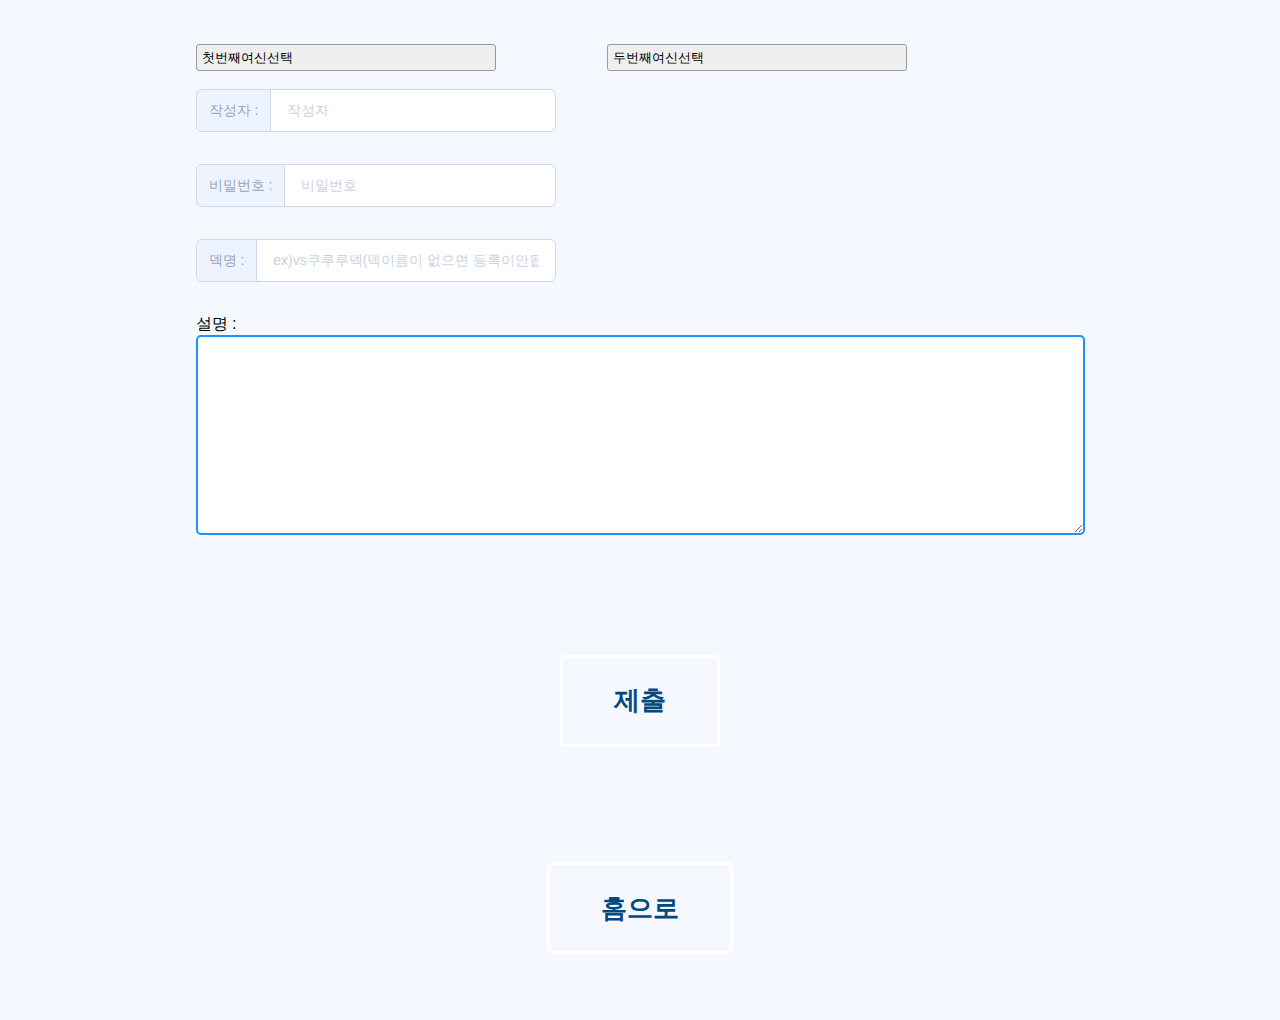
==== commit c32bd4a8: "진짜 개판인 코드 사람만들기 -1-" ====
--- a/html/deckmake.html
+++ b/html/deckmake.html
@@ -1,5 +1,10 @@
 <!DOCTYPE html>
 <html lang="ko">
+<head>
+  <script src="huruyoni.js"> </script>
+</head>
+
+
     <head>
         
         <meta charset="UTF-8">
@@ -125,6 +130,14 @@
         <br>
         <br>
         <div class="form-group">
+          <span> 작성자 :</span>
+          <input class="form-field" type="text"  name="Username" placeholder="작성자">
+      </div> 
+      <div class="form-group">
+        <span> 비밀번호 :</span>
+        <input class="form-field" type="password"  name="PassWord" placeholder="비밀번호">
+    </div> 
+        <div class="form-group">
           <span> 덱명 :</span>
           <input class="form-field" type="text"  name="deckname" placeholder="ex)vs쿠루루덱(덱이름이 없으면 등록이안됩니다)">
       </div> 
@@ -135,32 +148,7 @@
         설명 :  <br>
          <textarea id = "decktext" name="decktext" rows="8" cols="85"></textarea> 
   
-        <!-- form action='login_page.php'>
-            ID : <input id='userid' type='text'/><br>
-            비밀번호 : <input id='pwd' type='password'/><br>
-            <input type='submit' value = '로그인'>
-          </form-->
-
-          <!--form action='login_page.php'>
-            <input type='button' 
-                   value='선택' 
-                   onclick="chageLangSelect()"
-            />
-          </form-->
-
-
-          <!-- form action='a.jsp'>
-            성별<br>
-            <input type='checkbox' name='gender' value='female' />여성
-            <input type='checkbox' name='gender' value='male' />남성
-            <br>
-            좋아하는 과일<br>
-            <input type='checkbox' name='fruits' value='apple' />사과
-            <input type='checkbox' name='fruits' value='banana' />바나나
-            <input type='checkbox' name='fruits' value='orange' />오렌지
-            <br>
-            <input type='submit'>
-          </form -->
+     
 <input type="hidden" id="deckcode1" name="deckcode1" value= "0" />
 <input type="hidden" id="deckcode2" name="deckcode2"  value= "0"/>
 
@@ -336,1236 +324,6 @@
 </div>
 
 
-<script> 
-  function CheckDeck()
-  {
-      var count = 0;
-    
-      // 7개 이상체크
-      for(var i = 0; i < 7;i++)
-      {
-        if(document.getElementById("c"+i).checked)
-        {
-          count++;
-        }
-    
-        if(document.getElementById("rc"+i).checked)
-        {
-          count++;
-        }
-       
-      }
-      if(count != 7)
-      { 
-
-        
-        alert("통상패가 7개 이하입니다.");
-        event.preventDefault();
-        returnToPreviousPage();
-        
-        return false;
-        
-      }
-       
-
-
-      count = 0;
-      // 4개이상체크
-      for(var i = 0; i < 4;i++)
-        {
-          if(document.getElementById("d"+i).checked)
-          {
-            count++;
-          }
-        
-          if(document.getElementById("rd"+i).checked)
-          {
-            count++;
-          }
-       
-        }
-        if(count != 3)
-       {
-        alert("비장패가 3개 이하입니다.");
-        event.preventDefault();
-        returnToPreviousPage();
-        return false;
-      
-        }
-
-        return true;
-
-  } 
-  </script>
-
-
-<script> 
-  function DeckMakeCode1(e)
-  { 
-      var DECKCODE1 = document.getElementById("deckcode1");
-      var temp = 0;
-      var count = 0;
-    
-      // 7개 이상체크
-      for(var i = 0; i < 7;i++)
-      {
-        if(document.getElementById("c"+i).checked)
-        {
-          count++;
-        }
-        if(count > 7)
-        {
-          alert("통상패 7개가 넘어갑니다");
-          document.getElementById(e.id).checked = false;
-          return;
-        }
-        if(document.getElementById("rc"+i).checked)
-        {
-          count++;
-        }
-        if(count > 7)
-        {
-          alert("통상패 7개가 넘어갑니다");
-          document.getElementById(e.id).checked = false;
-          return;
-        }
-      }
-
-
-      count = 0;
-      // 4개이상체크
-      for(var i = 0; i < 4;i++)
-        {
-            if(document.getElementById("d"+i).checked)
-            {
-              count++;
-            }
-            if(count > 3)
-            {
-              alert("비장패 3개가 넘어갑니다");
-              document.getElementById(e.id).checked = false;
-              return;
-            }
-            if(document.getElementById("rd"+i).checked)
-            {
-              count++;
-            }
-            if(count > 3)
-            {
-              alert("비장패 3개가 넘어갑니다");
-              document.getElementById(e.id).checked = false;
-              return;
-            }
-        }
-
-
-
-      for(var i = 0; i < 7;i++)
-      {
-        if(document.getElementById("c"+i).checked)
-        {
-         temp = temp + Math.pow(2,i);
-        }
-      }
-      for(var i = 0; i < 4;i++)
-        {
-          if(document.getElementById("d"+i).checked)
-          {
-            temp = temp + Math.pow(2,i+8);
-          }
-        }
-        DECKCODE1.value = temp;
-
-
-    
-  } 
-  </script>
-
-<script> 
-  function DeckMakeCode2(e)
-  { 
-      var DECKCODE2 = document.getElementById("deckcode2");
-      var temp = 0;
-      var count = 0;
-
- // 7개 이상체크
-      for(var i = 0; i < 7;i++)
-      {
-        if(document.getElementById("c"+i).checked)
-        {
-          count++;
-        }
-        if(count > 7)
-        {
-          alert("통상패 7개가 넘어갑니다");
-          document.getElementById(e.id).checked = false;
-          return;
-        }
-        if(document.getElementById("rc"+i).checked)
-        {
-          count++;
-        }
-        if(count > 7)
-        {
-          alert("통상패 7개가 넘어갑니다");
-          document.getElementById(e.id).checked = false;
-          return;
-        }
-      }
-
-      count = 0;
-      // 4개이상체크
-      for(var i = 0; i < 4;i++)
-        {
-              if(document.getElementById("d"+i).checked)
-              {
-                count++;
-              }
-              if(count > 3)
-              {
-                alert("비장패 3개가 넘어갑니다");
-                document.getElementById(e.id).checked = false;
-                return;
-              }
-              if(document.getElementById("rd"+i).checked)
-              {
-                count++;
-              }
-              if(count > 3)
-              {
-                alert("비장패 3개가 넘어갑니다");
-                document.getElementById(e.id).checked = false;
-                return;
-              }
-        }
-
-      for(var i = 0; i < 7;i++)
-      {
-        if(document.getElementById("rc"+i).checked)
-        {
-         temp = temp + Math.pow(2,i);
-        }
-      }
-      for(var i = 0; i < 4;i++)
-        {
-          if(document.getElementById("rd"+i).checked)
-          {
-            temp = temp + Math.pow(2,i+8);
-          }
-        }
-       
-      DECKCODE2.value = temp;
-  } 
-  </script>
-
-<!-- <script> 
-  function makedeckcode(e)
-  { 
-      var first = document.getElementById(e);
-      var value = document.getElementById("deckcode1");
-     
-      if(first.checked == true)
-      {
-        var flag = 1;
-      }
-      else
-      {
-        var flag = 0;
-      }
-      
-      value.value("501");
-
-       
-     
-  } 
-  </script> -->
-   
-<script> 
-  function chageLangSelect()
-  { 
-      var first = document.getElementById("job1");
-      var second = document.getElementById("job2");
-      var selectValue1 = first.options[first.selectedIndex].value;
-      var selectValue2 = second.options[second.selectedIndex].value;
-      var selectText1 = first.options[first.selectedIndex].text;
-      var selectText2 = second.options[second.selectedIndex].text;
-     // var target = document.getElementById("good");
-     
-      if(selectValue1 != "" && selectValue2 != "")
-      {
-          toggleImg();
-          toggleImg2();
-      }
-
-
-  } 
-  </script>
-  <script>
-      function toggleImg() {
-
-        
-        var first = document.getElementById("job1");
-        var selectValue1 = first.options[first.selectedIndex].value;
-
-
-
-        var yurinage = ["1.참", "2.일섬" ,"3.자루 치기","4.거합","5.기백","6.압도","7.기염만장"];
-        var yurinabi = ["S1.월영이 떨어지니","S2.해안엔 파랑 일며","S3.쪽배에서 쉬노니","S4.아마네 유리나의 저력"];
-
-        var yurinaAge = ["1.난타",	"2.일섬",	"3.자루치기",	"4.거합",	"5.기백",	"6.콩알탄",	"7.기염만장" ];
-        var yurinaAbi = ["S1.월영이 떨어지니",	"S2.불완전 파도치는 폭풍우"	,"S3.쪽배에서 쉬노니"	,"S4.아마네 유리나의 저력"];
-
-        var sainege =["1.팔방 휘두르기", "2.낫 베기" ,"3.석돌 치기","4.간파","5.권역","6.충음정","7.무음벽"];
-        var sainebi = ["S1.율동호극","S2.항명공진","S3.무음쇄빙","S4.히사메 사이네의 최후의 종극"];
-
-        var saineAge =["1.팔방 휘두르기",	"2.낫 베기"	,"3.얼음의 소리"	,"4.간파",	"5.권역"	,"6.반주",	"7.무음벽"];
-        var saineAbi = ["S1.율동호극",	"S2.이중주: 탄주빙명"	,"S3.무음쇄빙",	"S4.히사메 사이네의 최후의 종극"];
-
-        var saineA2ge =["1.팔방 휘두르기",	"2.배신",	"3.무게추",	"4.간파",	"5.권역"	,"6.충음정"	,"7.유향벽"];
-        var saineA2bi = ["S1.율동호극",	"S2.항명공진",	"S3.절창절화",	"S4.히사메 사이네의 최후의 종극"];
-
-        var himikage =["1.슛", "2.래피드 파이어" ,"3.매그넘 캐논","4.풀 버스트","5.백스탭","6.백 드래프트","7.스모크"];
-        var himikabi = ["S1.레드 블릿","S2.크림즌 제로","S3.스칼렛 이매진","S4.버밀리언 필드"];
-
-        var himikaAge =["1.슛",	"2.화염류",	"3.매그넘 캐논",	"4.풀 버스트"	,"5.살의"	,"6.백드래프트"	,"7.스모크"];
-        var himikaAbi =["S1.레드 불릿",	"S2.염천・쿠레나이히미카",	"S3.스칼렛 이매진",	"S4.버밀리온 필드"];
-
-        var tokoyoge =["1.빗어 내리기", "2.우아한 타격" ,"3.날뛰는 토끼","4.시의 춤","5.부채 뒤집기","6.바람의 무대","7.맑음의 무대"];
-        var tokoyobi = ["S1.영원한 꽃","S2.천년의 새","S3.무궁한 바람","S4.불변의 달"];
-
-        var tokoyoAge =["1.연주 흘리기"	,"2.우아한 타격",	"3.날뛰는 토끼",	"4.시의 춤",	"5.양지의 소리"	,"6.바람의 무대",	"7.맑음의 무대"];
-        var tokoyoAbi =["S1.영원의 꽃",	"S2.이중주: 취탄양명",	"S3.무궁의 바람",	"S4.토코요의 달"];
-
-        var tokoyoA2ge =["1.빗어내리기"	,"2.두려움 흘리기",	"3.날뛰는 토끼"	,"4.시의 춤",	"5.부채 뒤집기"	,"6.바람의 무대",	"7.맑음의 무대"];
-        var tokoyoA2bi =["S1.영원의 꽃"	,"S2. 유구의 눈",	"S3. 덧없이 지는 여덟겹벛꽃",	"S4.토코요의 달"];
-
-        var oboroge =["1.철사",	"2.그림자 마름",	"3.참격난무",	"4.닌자 걸음",	"5.유도",	"6.분신술",	"7.생체활성"];
-        var oborobi =["S1.쿠마스케",	"S2.토비카게",	"S3.우로우오",	"S4.미카즈라"];
-
-        var oboroAge =["1.철사",	"2.수리검",	"3.기습",	"4.닌자 걸음",	"5.유도",	"6.분신술",	"7.생체활성"];
-        var oboroAbi =["S1.쿠마스케",	"S2.토비카게",	"S3.우로우오",	"S4.신대의 가지"];
-
-        var yukihige =["1.바늘 숨기기 // 바늘 뱉기",	"2.불꽃장치 // 손뼉치기",	"3.휘둘러치기 // 끌어당기기",	"4.휘두르기 // 찔러넣기",	"5.우산 돌리기",	"6.뒷걸음질 // 숨어들기",	"7. 인연 맺기"];
-        var yukihibi =["S1.흩날리는 눈꽃",	"S2.일렁이는 불꽃",	"S3.끈적이는 원통함",	"S4.빙 도는 한"];
-
-        var yukihiAge =["1.바늘 숨기기 // 바늘 뱉기",	"2.조력 // 위협",	"3.휘둘러치기 // 끌어당기기",	"4.씨실 // 날실",	"5.우산 돌리기",	"6.뒷걸음질 // 숨어들기",	"7. 인연 맺기"];
-        var yukihiAbi =["S1.흩날리는 눈꽃",	"S2.살랑이는 옷깃",	"S3.끈적이는 원통함",	"S4.빙 도는 한"];
-
-        var sinlage =["1.입론",	"2.반론",	"3.궤변",	"4.인용",	"5.선동",	"6.장담",	"7.논파"];
-        var sinlabi =["S1.완전논파",	"S2.일절이해",	"S3.천지반박",	"S4.신라판증"];
-
-        var sinlaAge =["1.입론",	"2.진언",	"3.궤변",	"4.인용",	"5.선동",	"6.사도",	"7.논파"];
-        var sinlaAbi =["S1.완전논파",	"S2.일절이해",	"S3.전지경전",	"S4.신라판증"];
-
-        var haganege =["1.원심격",	"2.사풍진",	"3.대지 부수기",	"4.초반동",	"5.원무련",	"6.종 울리기",	"7.인력장"];
-        var haganebi =["S1.대천공 크래쉬",	"S2.대파종 메갈로벨",	"S3.대중력 어트랙트",	"S4.대산맥 리스펙트"];
-
-        var haganeAge =["1.화롯불",	"2.선회기",	"3.대지 부수기",	"4.초반동",	"5.원무련",	"6.종 울리기",	"7.인력장"];
-        var haganeAbi =["S1.대연성 마테리얼",	"S2.대파종 메갈로벨",	"S3.대중력 어트랙트",	"S4.대산맥 리스펙트"];
-
-        var chikagege =["1.쿠나이 투척",	"2.독침",	"3.둔갑술",	"4.목 베기",	"5.독 안개",	"6.까치발 걸음",	"7.진흙탕"];
-        var chikagebi =["S1.호로비의 영혼 독",	"S2.반기에 얽힌 독",	"S3.윤회의 안개 독",	"S4.야미쿠라 치카게의 사는 길"];
-
-        var chikageAge =["1.쿠나이 투척",	"2.독침",	"3.둔갑술",	"4.목 베기",	"5.장치 종이우산",	"6.분전",	"7.진흙탕"];
-        var chikageAbi =["S1.호로비의 영혼 독",	"S2.반기에 얽힌 독",	"S3.윤회의 안개 독",	"S4.잔재의 인연 독"];
-
-        var kururuge =["1.일레키텔",	"2.엑셀러",	"3.쿠루루~웅",	"4.토네이도",	"5.리게이너",	"6.모듀르~",	"7.리플렉터"];
-        var kururubi =["S1.드레인 데빌",	"S2.빅 골렘",	"S3.인더스트리아",	"S4.신섭장치: 쿠루루식"];
-
-        var kururuAge =["1.애널라이즈",	"2.엑셀러",	"3.다우징",	"4.토네이도",	"5.리게이너",	"6.모듀르~",	"7.리플렉터"];
-        var kururuAbi =["S1.드레인 데빌",	"S2.빅 골렘",	"S3.라스트 리서치",	"S4.신섭장치: 쿠루루식"];
-
-        var sariyage =["1.Burning Steam",	"2.Waving Edge",	"3.Shield Charge",	"4.Steam Cannon",	"5.Stunt",	"6.Roaring",	"7.Turbo Switch"];
-        var sariyabi =["S1.Alpha-Edge",	"S2.Omega-Burst",	"S3.Thallya's Masterpiece",	"S4.Julia's BlackBox"];
-                
-        var sariyaAge =["1.Burning Steam",	"2.Waving Edge",	"3.Shield Charge",	"4.Steam Cannon",	"5.Quick Change",	"6.Roaring",	"7.Turbo Switch"];
-        var sariyaAbi =["S1.BlackBox NEO",	"S2.OMNIS-Blaster",	"S3.Thallya's Masterpiece",	"S4.Julia's BlackBox"];
-        
-        var rairage =["1.짐승발톱",	"2.풍뢰격",	"3.윤회의 발톱",	"4.바람 달리기",	"5.풍뢰의 지혜",	"6.울부짖기",	"7.허공답보"];
-        var rairabi =["S1.뇌라풍신조",	"S2.천뢰소환진",	"S3.풍마초래공",	"S4.원환륜회선"];
-        
-        var rairaAge =["1.짐승발톱",	"2.폭풍",	"3.윤회의 발톱",	"4.바람 달리기",	"5.풍뢰의 지혜",	"6.대폭풍우",	"7.허공답보"];
-        var rairaAbi =["S1.뇌라풍신조",	"S2.천뢰소환진",	"S3.진풍제천의",	"S4.원환륜회선"];
-        
-        var uchuroge =["1.원월",	"2.검은 파동",	"3.수확",	"4.중압",	"5.그림자 날개",	"6.그림자 벽",	"7.유회주"];
-        var uchurobi =["S1.회멸",	"S2.허위",	"S3.종말",	"S4.마식"];
-
-        var uchuroAge =["1.원월",	"2.좀 먹는 먼지",	"3.수확",	"4.중압",	"5.그림자 날개",	"6.그림자 벽",	"7.유회주"];
-        var uchuroAbi =["S1.잔향장치: 쿠루루식",	"S2.허위",	"S3.종말",	"S4.마식"];
-
-        var honokage =["1.정령식",	"2.벚꽃보라",	"3.의기공진",	"4.벚꽃 날개",	"5.벚꽃 부적",	"6.지휘",	"7.순풍"];
-        var honokabi =["S1.가슴에 추억을",	"S2.이 깃발의 이름 아래",	"S3.사계는 다시 돌아온다",	"S4.만천의 꽃길에서"];
-        
-        var honokaAge =["1.벚꽃 쌍검",	"2.벚꽃보라",	"3.의기공진",	"4.벚꽃 날개",	"5.벚꽃 부적",	"6.지휘",	"7.순풍"];
-        var honokaAbi =["S1.나홀로 눈이 뜨여",	"S2.이 깃발의 이름 아래",	"S3.사계는 다시 돌아온다",	"S4.만천의 꽃길에서"];
-        
-        var corunuge =["1.눈의 칼날",	"2.선회날",	"3.검의 춤",	"4.눈 타기",	"5.절대영도",	"6.동상",	"7.서리 가시덤불"];
-        var corunubi =["S1.콘루 루얀페",	"S2.레탈 레라",	"S3.우파스톰",	"S4.포르챨 토"];
-        
-        var yachuhage =["1.별의 손톱",	"2.어둠의 칼날",	"3.거울의 악마",	"4.환영보법",	"5.의지",	"6.계약",	"7.다가오는 꽃"];
-        var yachuhabi =["S1.후타바거울의 재앙신",	"S2.요츠바거울의 전래동요",	"S3.무츠바거울의 별바다",	"S4.야츠하거울의 저편"];
-        
-        var hachumige =["1.수뢰포",	"2.수류",	"3.강산",	"4.해일",	"5.준비만전",	"6.나침반",	"7.파도 부르기"];
-        var hachumibi =["S1.이사나 해역",	"S2.오요기비 포화",	"S3.카라하리 등대",	"S4.미오비키 항로"];
-        
-        var mizukige =["1.진두",	"2.반공",	"3.쏘아 떨구기",	"4.호령",	"5.방벽",	"6.제압전진",	"7.전장"];
-        var mizukibi =["S1.천주팔룡각",	"S2.삼중슬환노",	"S3.대수순무문",	"S4.야마시로 미즈키의 전투의 함성"];
-        
-        var megumige =["1.공섬",	"2.타척",	"3.껍질치기",	"4.장대 찌르기",	"5.갈대",	"6.봉선화",	"7.찔레꽃"];
-        var megumibi =["S1.인과율의 뿌리",	"S2.가능성의 가지",	"S3.결말의 과실",	"S4.타키가와 메구미의 손바닥 안"];
-
-        var kanaege =["1.공상",	"2.각본화",	"3.연출화",	"4.단행",	"5.잔광",	"6.즉흥",	"7.봉살"];
-        var kanaebi =["S1.어렴풋한 이야기",	"S2.무수한 별빛",	"S3.이 밤을 굽이굽이 펴리라",	"S4.겨레의 머나먼 하늘"];
-
-
-        var kururuA2ge =["1.블래스터",	"2.레일건",	"3.쿠루루~웅",	"4.토네이도",	"5.리게이너",	"6.모듀르~",	"7.리플렉터"];
-        var kururuA2bi =["S1.드레인 데빌",	"S2.빅 골렘",	"S3.인더스트리아",	"S4.커넥트 다이브"];
-
-        var hachumiAge =["1.수뢰포",	"2.수류",	"3.강산",	"4.잠뢰",	"5.준비만전",	"6.나침반",	"7.파도 부르기"];
-        var hachumiAbi =["S1.사기리 해역",	"S2.오요기비 포화",	"S3.카라하리 등대",	"S4.와다나카 항로"];
-        
-        var yachuhaAge =["1.별의 손톱",	"2.어둠의 칼날",	"3.거울의 악마",	"4.환영보법",	"5.의지",	"6.계약",	"7.다가오는 꽃"];
-        var yachuhaAbi =["S1.야츠하거울의 허무의 벛꽃 재앙신"];
-
-        var kamuige =["1.붉은 칼날",	"2.산화인",	"3.사검난인",	"4.베어내기",	"5.바늘 빼기",	"6.혈정난류",	"7.피보라"];
-        var kamuibi =["S1.등불",	"S2.무덤길",	"S3.주검",	"S4.이치"];
-
-        var renlige =["1.거짓 찌르기",	"2.임시변통",	"3.누명 씌우기",	"4.약올리는 몸짓",	"5.뜬구름 잡기",	"6.낚시질",	"7.감쪽같은 속임수"];
-        var renlibi =["S1.루루라라리",	"S2.라나라로미레리라",	"S3.내라라려루레",	"S4.요야마 렌리의 말로"];
-
-        
-
-
-        
-
-
-
-
-
-        if(selectValue1 == "1")
-        {
-          var ge = yurinage;
-          var bi = yurinabi;
-        }
-        else if(selectValue1 == "2")
-        {
-          var ge = yurinaAge;
-          var bi = yurinaAbi;
-        }
-        else if(selectValue1 == "3")
-        {
-          var ge = sainege;
-          var bi = sainebi;
-        }
-        else if(selectValue1 == "4")
-        {
-          var ge = saineAge
-;
-          var bi = saineAbi
-;
-        }
-        else if(selectValue1 == "5")
-        {
-          var ge = saineA2ge
-;
-          var bi = saineA2bi
-;
-        }
-        else if(selectValue1 == "6")
-        {
-          var ge = himikage
-;
-          var bi = himikabi
-;
-        }
-        else if(selectValue1 == "7")
-        {
-          var ge = himikaAge
-;
-          var bi = himikaAbi
-;
-        }
-        else if(selectValue1 == "8")
-        {
-          var ge = tokoyoge
-;
-          var bi = tokoyobi
-;
-        }
-        else if(selectValue1 == "9")
-        {
-          var ge = tokoyoAge
-;
-          var bi = tokoyoAbi
-;
-        }
-        else if(selectValue1 == "10")
-        {
-          var ge = tokoyoA2ge
-;
-          var bi = tokoyoA2bi
-;
-        }
-        else if(selectValue1 == "11")
-        {
-          var ge = oboroge
-;
-          var bi = oborobi
-;
-        }
-        else if(selectValue1 == "12")
-        {
-          var ge = oboroAge
-;
-          var bi = oboroAbi
-;
-        }
-        else if(selectValue1 == "13")
-        {
-          var ge = yukihige
-;
-          var bi = yukihibi
-;
-        }
-        else if(selectValue1 == "14")
-        {
-          var ge = yukihiAge
-;
-          var bi = yukihiAbi
-;
-        }
-        else if(selectValue1 == "15")
-        {
-          var ge = sinlage
-;
-          var bi = sinlabi
-;
-        }
-        else if(selectValue1 == "16")
-        {
-          var ge = sinlaAge
-;
-          var bi = sinlaAbi
-;
-        }
-        else if(selectValue1 == "17")
-        {
-          var ge = haganege
-;
-          var bi = haganebi
-;
-        }
-        else if(selectValue1 == "18")
-        {
-          var ge = haganeAge
-;
-          var bi = haganeAbi
-;
-        }
-        else if(selectValue1 == "19")
-        {
-          var ge = chikagege
-;
-          var bi = chikagebi
-;
-        }
-        else if(selectValue1 == "20")
-        {
-          var ge = chikageAge
-;
-          var bi = chikageAbi
-;
-        }
-        else if(selectValue1 == "21")
-        {
-          var ge = kururuge
-;
-          var bi = kururubi
-;
-        }
-        else if(selectValue1 == "22")
-        {
-          var ge = kururuAge
-;
-          var bi = kururuAbi
-;
-        }
-        else if(selectValue1 == "23")
-        {
-          var ge = sariyage
-;
-          var bi = sariyabi
-;
-        }
-        else if(selectValue1 == "24")
-        {
-          var ge = sariyaAge
-;
-          var bi = sariyaAbi
-;
-        }
-        else if(selectValue1 == "25")
-        {
-          var ge = rairage
-;
-          var bi = rairabi
-;
-        }
-        else if(selectValue1 == "26")
-        {
-          var ge = rairaAge
-;
-          var bi = rairaAbi
-;
-        }
-        else if(selectValue1 == "27")
-        {
-          var ge = uchuroge
-;
-          var bi = uchurobi
-;
-        }
-        else if(selectValue1 == "28")
-        {
-          var ge = uchuroAge
-;
-          var bi = uchuroAbi
-;
-        }
-        else if(selectValue1 == "29")
-        {
-          var ge = honokage
-;
-          var bi = honokabi
-;
-        }
-        else if(selectValue1 == "30")
-        {
-          var ge = honokaAge
-;
-          var bi = honokaAbi
-;
-        }
-        else if(selectValue1 == "31")
-        {
-          var ge = corunuge
-;
-          var bi = corunubi
-;
-        }
-        else if(selectValue1 == "32")
-        {
-          var ge = yachuhage
-;
-          var bi = yachuhabi
-;
-        }
-        else if(selectValue1 == "33")
-        {
-          var ge = hachumige
-;
-          var bi = hachumibi
-;
-        }
-        else if(selectValue1 == "34")
-        {
-          var ge = mizukige
-;
-          var bi = mizukibi
-;
-        }
-        else if(selectValue1 == "35")
-        {
-          var ge = megumige
-;
-          var bi = megumibi
-;
-        }
-        else if(selectValue1 == "36")
-        {
-          var ge = kanaege
-;
-          var bi = kanaebi
-;
-        }
-        else if(selectValue1 == "37")
-        {
-          var ge = kururuA2ge
-;
-          var bi = kururuA2ge
-;
-        }
-        else if(selectValue1 == "38")
-        {
-          var ge = hachumiAge
-;
-          var bi = hachumiAbi
-;
-        }
-        else if(selectValue1 == "39")
-        {
-          var ge = yachuhaAge
-;
-          var bi = yachuhaAbi
-;
-        }
-        else if(selectValue1 == "40")
-        {
-          var ge = kamuige
-;
-          var bi = kamuibi
-;
-        }
-        else if(selectValue1 == "41")
-        {
-          var ge = renlige
-;
-          var bi = renlibi
-;
-        }
-
-        
-
-
-
-        for(var x = 0; x < 8;x++)
-       {   
-        document.getElementById("c"+x).type = "hidden";
-        document.getElementById("c"+x+"png").style.display = "none";
-        document.getElementById("c"+x+"png").src = "";
-        document.getElementById("c"+x+"text").style.display = "none";
-        document.getElementById("c"+x+"text").innerText= ""; //ge[x]
-
-        
-       }
-      for(var x = 0; x < 4;x++)
-      {   
-        
-        document.getElementById("d"+x).type = "hidden";
-        document.getElementById("d"+x+"png").style.display = "none";
-        document.getElementById("d"+x+"png").src = "";
-        document.getElementById("d"+x+"text").style.display = "none";
-        document.getElementById("d"+x+"text").innerText= "";
-
- 
-       }
-
-
-
-
-
-
-
-
-
-
-
-
-
-
-
-
-        for(x in ge)
-        {
-              //document.getElementById("card1").src = "https://main-bakafire.ssl-lolipop.jp/furuyoni/na/images/card/cards/na_01_o_s/na_01_o_s_4.png";
-          document.getElementById("c"+x).type = "checkbox";
-          document.getElementById("c"+x).checked = false;
-          //document.getElementById("c"+x).removeAttribute("checked");
-          document.getElementById("c"+x+"png").style.display = "block";
-          document.getElementById("c"+x+"png").src = "/images/ge/"+selectValue1 + "/" + x+".png";
-          document.getElementById("c"+x+"text").style.display = "block";
-          document.getElementById("c"+x+"text").innerText= ge[x];
-     
-    
-        }
-
-        for(x in bi)
-        {
-              //document.getElementById("card1").src = "https://main-bakafire.ssl-lolipop.jp/furuyoni/na/images/card/cards/na_01_o_s/na_01_o_s_4.png";
-          document.getElementById("d"+x).type = "checkbox";
-          document.getElementById("d"+x).checked = false;
-        //  document.getElementById("d"+x).onclick = TESTMAKECODE();
-          document.getElementById("d"+x+"png").style.display = "block";
-          document.getElementById("d"+x+"png").src = "/images/bi/"+selectValue1 + "/" + x+".png";
-          document.getElementById("d"+x+"text").style.display = "block";
-          document.getElementById("d"+x+"text").innerText= bi[x];
-          
-        }
-        
-      
-      }
-    </script>
-    <script>
-      function toggleImg2() {
-
-
-        var first = document.getElementById("job2");
-        var selectValue1 = first.options[first.selectedIndex].value;
-        
-
-
-        var yurinage = ["1.참", "2.일섬" ,"3.자루 치기","4.거합","5.기백","6.압도","7.기염만장"];
-        var yurinabi = ["S1.월영이 떨어지니","S2.해안엔 파랑 일며","S3.쪽배에서 쉬노니","S4.아마네 유리나의 저력"];
-
-        var yurinaAge = ["1.난타",	"2.일섬",	"3.자루치기",	"4.거합",	"5.기백",	"6.콩알탄",	"7.기염만장" ];
-        var yurinaAbi = ["S1.월영이 떨어지니",	"S2.불완전 파도치는 폭풍우"	,"S3.쪽배에서 쉬노니"	,"S4.아마네 유리나의 저력"];
-
-        var sainege =["1.팔방 휘두르기", "2.낫 베기" ,"3.석돌 치기","4.간파","5.권역","6.충음정","7.무음벽"];
-        var sainebi = ["S1.율동호극","S2.항명공진","S3.무음쇄빙","S4.히사메 사이네의 최후의 종극"];
-
-        var saineAge =["1.팔방 휘두르기",	"2.낫 베기"	,"3.얼음의 소리"	,"4.간파",	"5.권역"	,"6.반주",	"7.무음벽"];
-        var saineAbi = ["S1.율동호극",	"S2.이중주: 탄주빙명"	,"S3.무음쇄빙",	"S4.히사메 사이네의 최후의 종극"];
-
-        var saineA2ge =["1.팔방 휘두르기",	"2.배신",	"3.무게추",	"4.간파",	"5.권역"	,"6.충음정"	,"7.유향벽"];
-        var saineA2bi = ["S1.율동호극",	"S2.항명공진",	"S3.절창절화",	"S4.히사메 사이네의 최후의 종극"];
-
-        var himikage =["1.슛", "2.래피드 파이어" ,"3.매그넘 캐논","4.풀 버스트","5.백스탭","6.백 드래프트","7.스모크"];
-        var himikabi = ["S1.레드 블릿","S2.크림즌 제로","S3.스칼렛 이매진","S4.버밀리언 필드"];
-
-        var himikaAge =["1.슛",	"2.화염류",	"3.매그넘 캐논",	"4.풀 버스트"	,"5.살의"	,"6.백드래프트"	,"7.스모크"];
-        var himikaAbi =["S1.레드 불릿",	"S2.염천・쿠레나이히미카",	"S3.스칼렛 이매진",	"S4.버밀리온 필드"];
-
-        var tokoyoge =["1.빗어 내리기", "2.우아한 타격" ,"3.날뛰는 토끼","4.시의 춤","5.부채 뒤집기","6.바람의 무대","7.맑음의 무대"];
-        var tokoyobi = ["S1.영원한 꽃","S2.천년의 새","S3.무궁한 바람","S4.불변의 달"];
-
-        var tokoyoAge =["1.연주 흘리기"	,"2.우아한 타격",	"3.날뛰는 토끼",	"4.시의 춤",	"5.양지의 소리"	,"6.바람의 무대",	"7.맑음의 무대"];
-        var tokoyoAbi =["S1.영원의 꽃",	"S2.이중주: 취탄양명",	"S3.무궁의 바람",	"S4.토코요의 달"];
-
-        var tokoyoA2ge =["1.빗어내리기"	,"2.두려움 흘리기",	"3.날뛰는 토끼"	,"4.시의 춤",	"5.부채 뒤집기"	,"6.바람의 무대",	"7.맑음의 무대"];
-        var tokoyoA2bi =["S1.영원의 꽃"	,"S2. 유구의 눈",	"S3. 덧없이 지는 여덟겹벛꽃",	"S4.토코요의 달"];
-
-        var oboroge =["1.철사",	"2.그림자 마름",	"3.참격난무",	"4.닌자 걸음",	"5.유도",	"6.분신술",	"7.생체활성"];
-        var oborobi =["S1.쿠마스케",	"S2.토비카게",	"S3.우로우오",	"S4.미카즈라"];
-
-        var oboroAge =["1.철사",	"2.수리검",	"3.기습",	"4.닌자 걸음",	"5.유도",	"6.분신술",	"7.생체활성"];
-        var oboroAbi =["S1.쿠마스케",	"S2.토비카게",	"S3.우로우오",	"S4.신대의 가지"];
-
-        var yukihige =["1.바늘 숨기기 // 바늘 뱉기",	"2.불꽃장치 // 손뼉치기",	"3.휘둘러치기 // 끌어당기기",	"4.휘두르기 // 찔러넣기",	"5.우산 돌리기",	"6.뒷걸음질 // 숨어들기",	"7. 인연 맺기"];
-        var yukihibi =["S1.흩날리는 눈꽃",	"S2.일렁이는 불꽃",	"S3.끈적이는 원통함",	"S4.빙 도는 한"];
-
-        var yukihiAge =["1.바늘 숨기기 // 바늘 뱉기",	"2.조력 // 위협",	"3.휘둘러치기 // 끌어당기기",	"4.씨실 // 날실",	"5.우산 돌리기",	"6.뒷걸음질 // 숨어들기",	"7. 인연 맺기"];
-        var yukihiAbi =["S1.흩날리는 눈꽃",	"S2.살랑이는 옷깃",	"S3.끈적이는 원통함",	"S4.빙 도는 한"];
-
-        var sinlage =["1.입론",	"2.반론",	"3.궤변",	"4.인용",	"5.선동",	"6.장담",	"7.논파"];
-        var sinlabi =["S1.완전논파",	"S2.일절이해",	"S3.천지반박",	"S4.신라판증"];
-
-        var sinlaAge =["1.입론",	"2.진언",	"3.궤변",	"4.인용",	"5.선동",	"6.사도",	"7.논파"];
-        var sinlaAbi =["S1.완전논파",	"S2.일절이해",	"S3.전지경전",	"S4.신라판증"];
-
-        var haganege =["1.원심격",	"2.사풍진",	"3.대지 부수기",	"4.초반동",	"5.원무련",	"6.종 울리기",	"7.인력장"];
-        var haganebi =["S1.대천공 크래쉬",	"S2.대파종 메갈로벨",	"S3.대중력 어트랙트",	"S4.대산맥 리스펙트"];
-
-        var haganeAge =["1.화롯불",	"2.선회기",	"3.대지 부수기",	"4.초반동",	"5.원무련",	"6.종 울리기",	"7.인력장"];
-        var haganeAbi =["S1.대연성 마테리얼",	"S2.대파종 메갈로벨",	"S3.대중력 어트랙트",	"S4.대산맥 리스펙트"];
-
-        var chikagege =["1.쿠나이 투척",	"2.독침",	"3.둔갑술",	"4.목 베기",	"5.독 안개",	"6.까치발 걸음",	"7.진흙탕"];
-        var chikagebi =["S1.호로비의 영혼 독",	"S2.반기에 얽힌 독",	"S3.윤회의 안개 독",	"S4.야미쿠라 치카게의 사는 길"];
-
-        var chikageAge =["1.쿠나이 투척",	"2.독침",	"3.둔갑술",	"4.목 베기",	"5.장치 종이우산",	"6.분전",	"7.진흙탕"];
-        var chikageAbi =["S1.호로비의 영혼 독",	"S2.반기에 얽힌 독",	"S3.윤회의 안개 독",	"S4.잔재의 인연 독"];
-
-        var kururuge =["1.일레키텔",	"2.엑셀러",	"3.쿠루루~웅",	"4.토네이도",	"5.리게이너",	"6.모듀르~",	"7.리플렉터"];
-        var kururubi =["S1.드레인 데빌",	"S2.빅 골렘",	"S3.인더스트리아",	"S4.신섭장치: 쿠루루식"];
-
-        var kururuAge =["1.애널라이즈",	"2.엑셀러",	"3.다우징",	"4.토네이도",	"5.리게이너",	"6.모듀르~",	"7.리플렉터"];
-        var kururuAbi =["S1.드레인 데빌",	"S2.빅 골렘",	"S3.라스트 리서치",	"S4.신섭장치: 쿠루루식"];
-
-        var sariyage =["1.Burning Steam",	"2.Waving Edge",	"3.Shield Charge",	"4.Steam Cannon",	"5.Stunt",	"6.Roaring",	"7.Turbo Switch"];
-        var sariyabi =["S1.Alpha-Edge",	"S2.Omega-Burst",	"S3.Thallya's Masterpiece",	"S4.Julia's BlackBox"];
-                
-        var sariyaAge =["1.Burning Steam",	"2.Waving Edge",	"3.Shield Charge",	"4.Steam Cannon",	"5.Quick Change",	"6.Roaring",	"7.Turbo Switch"];
-        var sariyaAbi =["S1.BlackBox NEO",	"S2.OMNIS-Blaster",	"S3.Thallya's Masterpiece",	"S4.Julia's BlackBox"];
-        
-        var rairage =["1.짐승발톱",	"2.풍뢰격",	"3.윤회의 발톱",	"4.바람 달리기",	"5.풍뢰의 지혜",	"6.울부짖기",	"7.허공답보"];
-        var rairabi =["S1.뇌라풍신조",	"S2.천뢰소환진",	"S3.풍마초래공",	"S4.원환륜회선"];
-        
-        var rairaAge =["1.짐승발톱",	"2.폭풍",	"3.윤회의 발톱",	"4.바람 달리기",	"5.풍뢰의 지혜",	"6.대폭풍우",	"7.허공답보"];
-        var rairaAbi =["S1.뇌라풍신조",	"S2.천뢰소환진",	"S3.진풍제천의",	"S4.원환륜회선"];
-        
-        var uchuroge =["1.원월",	"2.검은 파동",	"3.수확",	"4.중압",	"5.그림자 날개",	"6.그림자 벽",	"7.유회주"];
-        var uchurobi =["S1.회멸",	"S2.허위",	"S3.종말",	"S4.마식"];
-
-        var uchuroAge =["1.원월",	"2.좀 먹는 먼지",	"3.수확",	"4.중압",	"5.그림자 날개",	"6.그림자 벽",	"7.유회주"];
-        var uchuroAbi =["S1.잔향장치: 쿠루루식",	"S2.허위",	"S3.종말",	"S4.마식"];
-
-        var honokage =["1.정령식",	"2.벚꽃보라",	"3.의기공진",	"4.벚꽃 날개",	"5.벚꽃 부적",	"6.지휘",	"7.순풍"];
-        var honokabi =["S1.가슴에 추억을",	"S2.이 깃발의 이름 아래",	"S3.사계는 다시 돌아온다",	"S4.만천의 꽃길에서"];
-        
-        var honokaAge =["1.벚꽃 쌍검",	"2.벚꽃보라",	"3.의기공진",	"4.벚꽃 날개",	"5.벚꽃 부적",	"6.지휘",	"7.순풍"];
-        var honokaAbi =["S1.나홀로 눈이 뜨여",	"S2.이 깃발의 이름 아래",	"S3.사계는 다시 돌아온다",	"S4.만천의 꽃길에서"];
-        
-        var corunuge =["1.눈의 칼날",	"2.선회날",	"3.검의 춤",	"4.눈 타기",	"5.절대영도",	"6.동상",	"7.서리 가시덤불"];
-        var corunubi =["S1.콘루 루얀페",	"S2.레탈 레라",	"S3.우파스톰",	"S4.포르챨 토"];
-        
-        var yachuhage =["1.별의 손톱",	"2.어둠의 칼날",	"3.거울의 악마",	"4.환영보법",	"5.의지",	"6.계약",	"7.다가오는 꽃"];
-        var yachuhabi =["S1.후타바거울의 재앙신",	"S2.요츠바거울의 전래동요",	"S3.무츠바거울의 별바다",	"S4.야츠하거울의 저편"];
-        
-        var hachumige =["1.수뢰포",	"2.수류",	"3.강산",	"4.해일",	"5.준비만전",	"6.나침반",	"7.파도 부르기"];
-        var hachumibi =["S1.이사나 해역",	"S2.오요기비 포화",	"S3.카라하리 등대",	"S4.미오비키 항로"];
-        
-        var mizukige =["1.진두",	"2.반공",	"3.쏘아 떨구기",	"4.호령",	"5.방벽",	"6.제압전진",	"7.전장"];
-        var mizukibi =["S1.천주팔룡각",	"S2.삼중슬환노",	"S3.대수순무문",	"S4.야마시로 미즈키의 전투의 함성"];
-        
-        var megumige =["1.공섬",	"2.타척",	"3.껍질치기",	"4.장대 찌르기",	"5.갈대",	"6.봉선화",	"7.찔레꽃"];
-        var megumibi =["S1.인과율의 뿌리",	"S2.가능성의 가지",	"S3.결말의 과실",	"S4.타키가와 메구미의 손바닥 안"];
-
-        var kanaege =["1.공상",	"2.각본화",	"3.연출화",	"4.단행",	"5.잔광",	"6.즉흥",	"7.봉살"];
-        var kanaebi =["S1.어렴풋한 이야기",	"S2.무수한 별빛",	"S3.이 밤을 굽이굽이 펴리라",	"S4.겨레의 머나먼 하늘"];
-
-
-        var kururuA2ge =["1.블래스터",	"2.레일건",	"3.쿠루루~웅",	"4.토네이도",	"5.리게이너",	"6.모듀르~",	"7.리플렉터"];
-        var kururuA2bi =["S1.드레인 데빌",	"S2.빅 골렘",	"S3.인더스트리아",	"S4.커넥트 다이브"];
-
-        var hachumiAge =["1.수뢰포",	"2.수류",	"3.강산",	"4.잠뢰",	"5.준비만전",	"6.나침반",	"7.파도 부르기"];
-        var hachumiAbi =["S1.사기리 해역",	"S2.오요기비 포화",	"S3.카라하리 등대",	"S4.와다나카 항로"];
-        
-        var yachuhaAge =["1.별의 손톱",	"2.어둠의 칼날",	"3.거울의 악마",	"4.환영보법",	"5.의지",	"6.계약",	"7.다가오는 꽃"];
-        var yachuhaAbi =["S1.야츠하거울의 허무의 벛꽃 재앙신"];
-
-        var kamuige =["1.붉은 칼날",	"2.산화인",	"3.사검난인",	"4.베어내기",	"5.바늘 빼기",	"6.혈정난류",	"7.피보라"];
-        var kamuibi =["S1.등불",	"S2.무덤길",	"S3.주검",	"S4.이치"];
-
-        var renlige =["1.거짓 찌르기",	"2.임시변통",	"3.누명 씌우기",	"4.약올리는 몸짓",	"5.뜬구름 잡기",	"6.낚시질",	"7.감쪽같은 속임수"];
-        var renlibi =["S1.루루라라리",	"S2.라나라로미레리라",	"S3.내라라려루레",	"S4.요야마 렌리의 말로"];
-
-        
-
-
-        if(selectValue1 == "1")
-        {
-          var ge = yurinage;
-          var bi = yurinabi;
-        }
-        else if(selectValue1 == "2")
-        {
-          var ge = yurinaAge;
-          var bi = yurinaAbi;
-        }
-        else if(selectValue1 == "3")
-        {
-          var ge = sainege;
-          var bi = sainebi;
-        }
-        else if(selectValue1 == "4")
-        {
-          var ge = saineAge
-;
-          var bi = saineAbi
-;
-        }
-        else if(selectValue1 == "5")
-        {
-          var ge = saineA2ge
-;
-          var bi = saineA2bi
-;
-        }
-        else if(selectValue1 == "6")
-        {
-          var ge = himikage
-;
-          var bi = himikabi
-;
-        }
-        else if(selectValue1 == "7")
-        {
-          var ge = himikaAge
-;
-          var bi = himikaAbi
-;
-        }
-        else if(selectValue1 == "8")
-        {
-          var ge = tokoyoge
-;
-          var bi = tokoyobi
-;
-        }
-        else if(selectValue1 == "9")
-        {
-          var ge = tokoyoAge
-;
-          var bi = tokoyoAbi
-;
-        }
-        else if(selectValue1 == "10")
-        {
-          var ge = tokoyoA2ge
-;
-          var bi = tokoyoA2bi
-;
-        }
-        else if(selectValue1 == "11")
-        {
-          var ge = oboroge
-;
-          var bi = oborobi
-;
-        }
-        else if(selectValue1 == "12")
-        {
-          var ge = oboroAge
-;
-          var bi = oboroAbi
-;
-        }
-        else if(selectValue1 == "13")
-        {
-          var ge = yukihige
-;
-          var bi = yukihibi
-;
-        }
-        else if(selectValue1 == "14")
-        {
-          var ge = yukihiAge
-;
-          var bi = yukihiAbi
-;
-        }
-        else if(selectValue1 == "15")
-        {
-          var ge = sinlage
-;
-          var bi = sinlabi
-;
-        }
-        else if(selectValue1 == "16")
-        {
-          var ge = sinlaAge
-;
-          var bi = sinlaAbi
-;
-        }
-        else if(selectValue1 == "17")
-        {
-          var ge = haganege
-;
-          var bi = haganebi
-;
-        }
-        else if(selectValue1 == "18")
-        {
-          var ge = haganeAge
-;
-          var bi = haganeAbi
-;
-        }
-        else if(selectValue1 == "19")
-        {
-          var ge = chikagege
-;
-          var bi = chikagebi
-;
-        }
-        else if(selectValue1 == "20")
-        {
-          var ge = chikageAge
-;
-          var bi = chikageAbi
-;
-        }
-        else if(selectValue1 == "21")
-        {
-          var ge = kururuge
-;
-          var bi = kururubi
-;
-        }
-        else if(selectValue1 == "22")
-        {
-          var ge = kururuAge
-;
-          var bi = kururuAbi
-;
-        }
-        else if(selectValue1 == "23")
-        {
-          var ge = sariyage
-;
-          var bi = sariyabi
-;
-        }
-        else if(selectValue1 == "24")
-        {
-          var ge = sariyaAge
-;
-          var bi = sariyaAbi
-;
-        }
-        else if(selectValue1 == "25")
-        {
-          var ge = rairage
-;
-          var bi = rairabi
-;
-        }
-        else if(selectValue1 == "26")
-        {
-          var ge = rairaAge
-;
-          var bi = rairaAbi
-;
-        }
-        else if(selectValue1 == "27")
-        {
-          var ge = uchuroge
-;
-          var bi = uchurobi
-;
-        }
-        else if(selectValue1 == "28")
-        {
-          var ge = uchuroAge
-;
-          var bi = uchuroAbi
-;
-        }
-        else if(selectValue1 == "29")
-        {
-          var ge = honokage
-;
-          var bi = honokabi
-;
-        }
-        else if(selectValue1 == "30")
-        {
-          var ge = honokaAge
-;
-          var bi = honokaAbi
-;
-        }
-        else if(selectValue1 == "31")
-        {
-          var ge = corunuge
-;
-          var bi = corunubi
-;
-        }
-        else if(selectValue1 == "32")
-        {
-          var ge = yachuhage
-;
-          var bi = yachuhabi
-;
-        }
-        else if(selectValue1 == "33")
-        {
-          var ge = hachumige
-;
-          var bi = hachumibi
-;
-        }
-        else if(selectValue1 == "34")
-        {
-          var ge = mizukige
-;
-          var bi = mizukibi
-;
-        }
-        else if(selectValue1 == "35")
-        {
-          var ge = megumige
-;
-          var bi = megumibi
-;
-        }
-        else if(selectValue1 == "36")
-        {
-          var ge = kanaege
-;
-          var bi = kanaebi
-;
-        }
-        else if(selectValue1 == "37")
-        {
-          var ge = kururuA2ge
-;
-          var bi = kururuA2ge
-;
-        }
-        else if(selectValue1 == "38")
-        {
-          var ge = hachumiAge
-;
-          var bi = hachumiAbi
-;
-        }
-        else if(selectValue1 == "39")
-        {
-          var ge = yachuhaAge
-;
-          var bi = yachuhaAbi
-;
-        }
-        else if(selectValue1 == "40")
-        {
-          var ge = kamuige
-;
-          var bi = kamuibi
-;
-        }
-        else if(selectValue1 == "41")
-        {
-          var ge = renlige
-;
-          var bi = renlibi
-;
-        }
-
-
-        for(var x = 0; x < 8;x++)
-    {   
-       
-        document.getElementById("rc"+x).type = "hidden";
-        document.getElementById("rc"+x+"png").style.display = "none";
-        document.getElementById("rc"+x+"png").src = "";
-        document.getElementById("rc"+x+"text").style.display = "none";
-        document.getElementById("rc"+x+"text").innerText= ""; //ge[x]
-    }
-    for(var x = 0; x < 4;x++)
-    {
-      document.getElementById("rd"+x).type = "hidden";
-        document.getElementById("rd"+x+"png").style.display = "none";
-        document.getElementById("rd"+x+"png").src = "";
-        document.getElementById("rd"+x+"text").style.display = "none";
-        document.getElementById("rd"+x+"text").innerText= "";
-    }
-
-
-
-
-        for(x in ge)
-        {
-              //document.getElementById("card1").src = "https://main-bakafire.ssl-lolipop.jp/furuyoni/na/images/card/cards/na_01_o_s/na_01_o_s_4.png";
-          document.getElementById("rc"+x).type = "checkbox";
-          document.getElementById("rc"+x).checked = false;
-        //  document.getElementById("rc"+x).onclick = TESTMAKECODE();
-          document.getElementById("rc"+x+"png").style.display = "block";
-          document.getElementById("rc"+x+"png").src =  "/images/ge/"+selectValue1 + "/" + x+".png";
-       
-          document.getElementById("rc"+x+"text").style.display = "block";
-          document.getElementById("rc"+x+"text").innerText= ge[x];
-    
-        }
-
-        for(x in bi)
-        {
-              //document.getElementById("card1").src = "https://main-bakafire.ssl-lolipop.jp/furuyoni/na/images/card/cards/na_01_o_s/na_01_o_s_4.png";
-          document.getElementById("rd"+x).type = "checkbox";
-          document.getElementById("rd"+x).checked = false;
-         // document.getElementById("rd"+x).onclick = TESTMAKECODE();
-          document.getElementById("rd"+x+"png").style.display = "block";
-          document.getElementById("rd"+x+"png").src =  "/images/bi/"+selectValue1 + "/" + x+".png";
-          document.getElementById("rd"+x+"text").style.display = "block";
-          document.getElementById("rd"+x+"text").innerText= bi[x];
-          
-        }
-      
-      }
-    </script>
-
-
 
 
     </body>
--- a/html/furuyoni.css
+++ b/html/furuyoni.css
@@ -37,6 +37,7 @@
     vertical-align:middle;
     background:url(https://s3-us-west-2.amazonaws.com/s.cdpn.io/210284/check_radio_sheet.png) left top no-repeat;
     cursor:pointer;
+    transform : scale(1.5);
 }
 
 input[type="checkbox"]:checked + label span {
